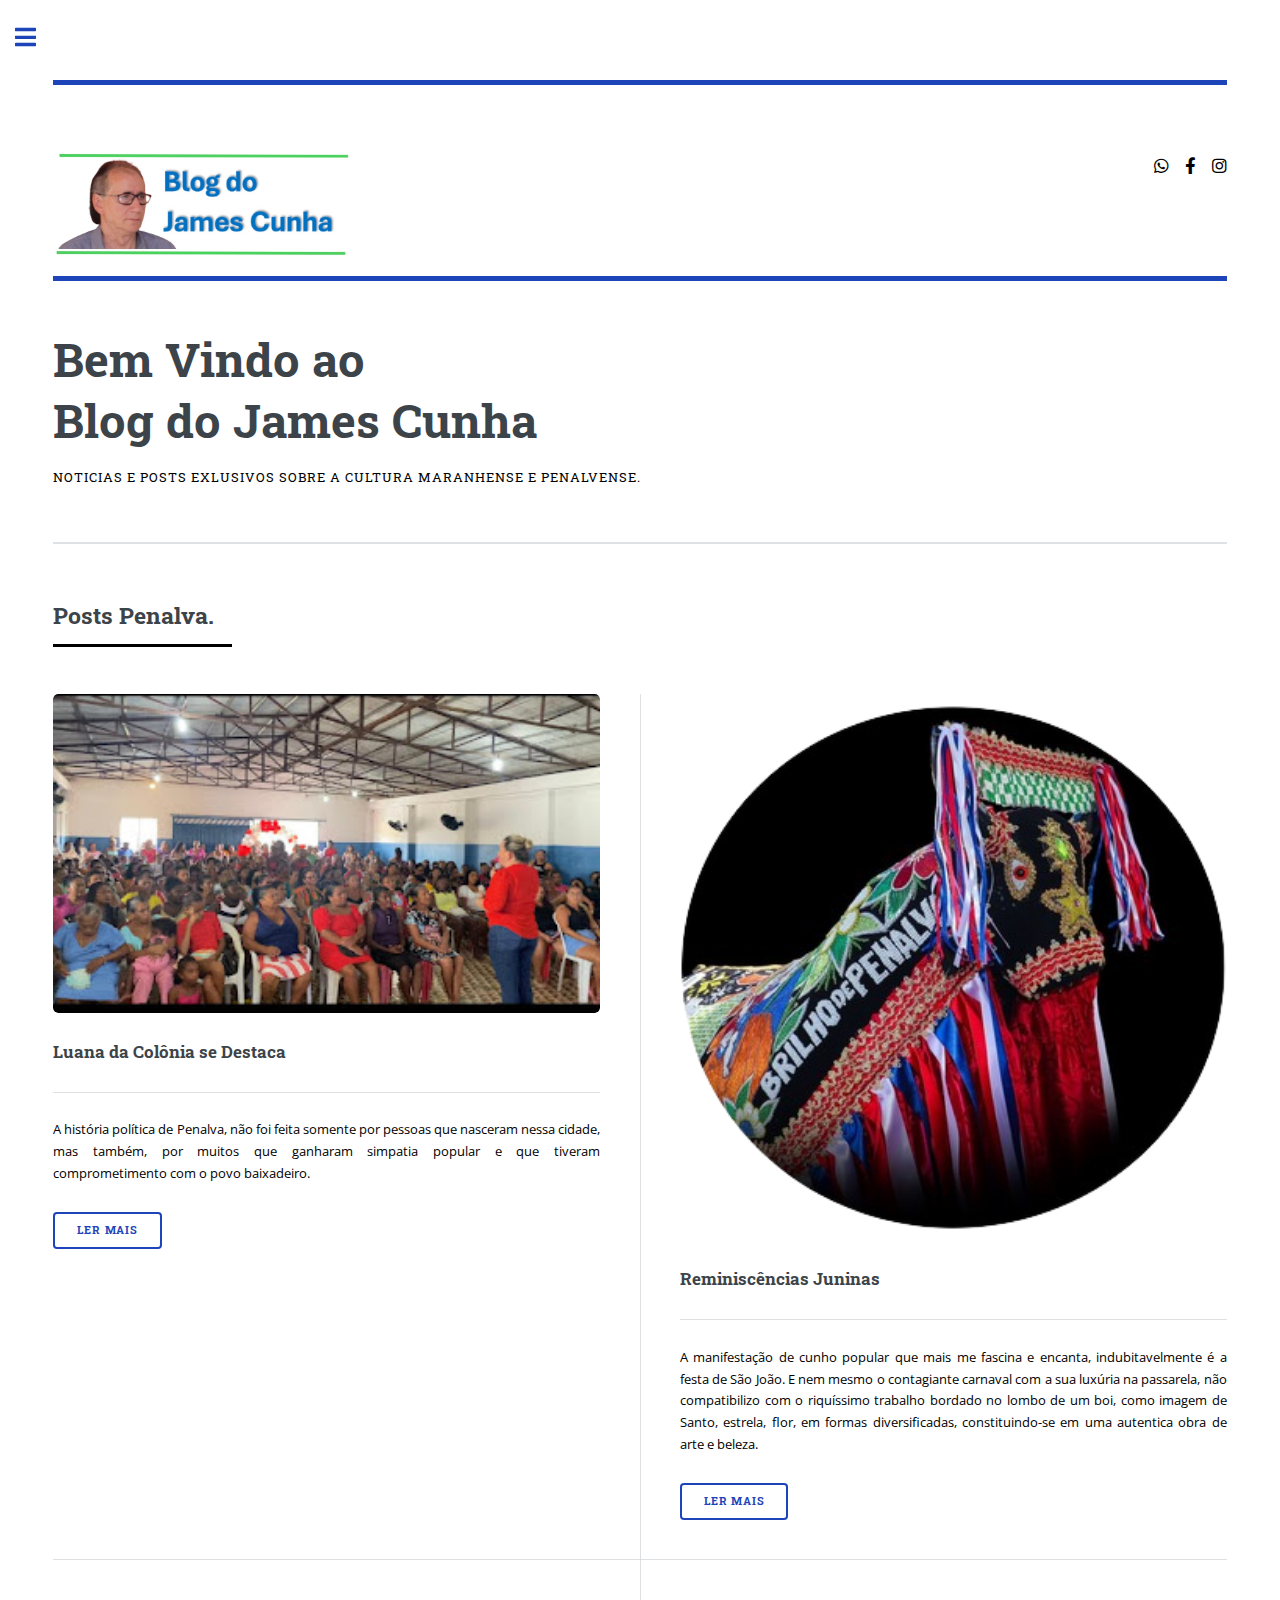
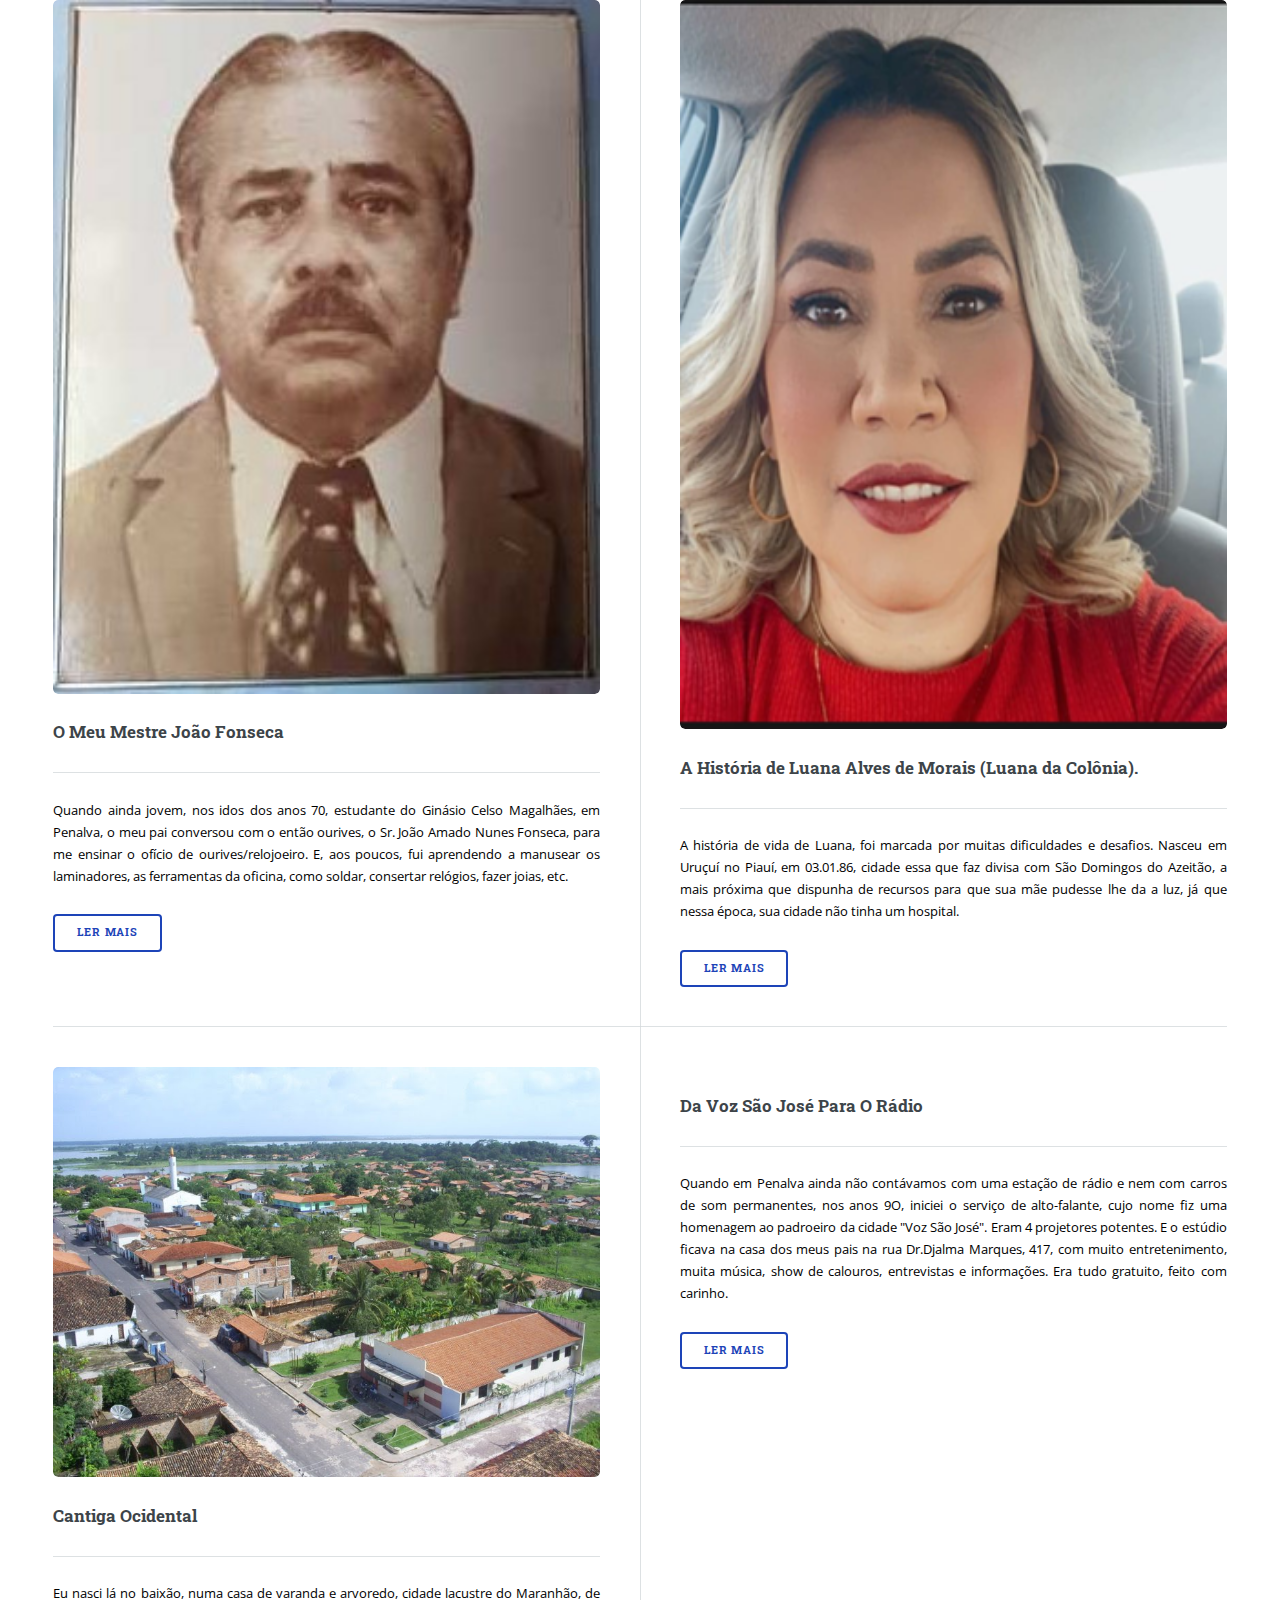
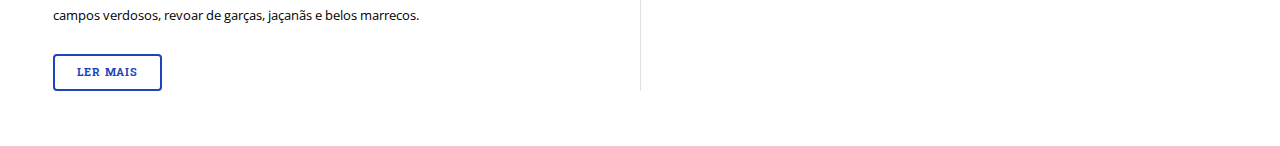
==== index.html @ 050e9864 "Update index.html" ====
<!DOCTYPE HTML>
<html>
	<head>
		
		<title>Blog Do James Cunha</title>
		<link rel="icon" type="image/x-icon" href="/images/ico.jpeg">
		<meta charset="utf-8" />
		<meta name="viewport" content="width=device-width, initial-scale=1, user-scalable=no" />
		<link rel="stylesheet" href="assets/css/main.css" />
	</head>
	<body class="is-preload">

		<!-- Wrapper -->
			<div id="wrapper">

				<!-- Main -->
					<div id="main">
						<div class="inner">

							<!-- Header -->
							<header id="header">
									<a href="index.html" class="logo"></a>
									
								</header>
								<header id="header">
									<a href="index.html" class="logo"><img class="imagebaner" src="images/baner james.jpeg" alt=""></a>
									<ul class="icons">
										<li><a href="https://api.whatsapp.com/send?phone=&text=%20blogdojamescunha.com.br" class="icon brands fa fa-whatsapp"><span class="label">WhatsApp</span></a></li>
										<li><a href="#" class="icon brands fa-facebook-f"><span class="label">Facebook</span></a></li>							
										<li><a href="#" class="icon brands fa-instagram"><span class="label">Instagram</span></a></li>
									</ul>
								</header>
							<!-- Banner -->
								<section id="banner">
									<div class="content">
										<header>
											<h1>Bem Vindo ao<br />
											Blog do James Cunha</h1>
											<p>Noticias e posts exlusivos sobre a cultura Maranhense e Penalvense. </p>
										</header>
										
							
									</div>
									
								</section>

						

							<!-- Section -->
								<section>
								<header class="major">
								<h2>Posts Penalva.</h2>
								</header>
								<div class="posts">
								<article>
								<a href="luana da colonia.html" class="image"><img src="images/luana01.jpeg" alt="" /></a>
								<h3>Luana da Colônia se Destaca</h3>
								<hr>
								<p>A história política de Penalva, não foi feita somente por pessoas que nasceram nessa cidade, mas também, por muitos que ganharam simpatia popular e que tiveram comprometimento com o povo baixadeiro.</p>
								<ul class="actions">
								<li><a href="luana da colonia.html" class="button">Ler mais</a></li>
								</ul>
								</article>
								<article>
								<a href="images/post boi/boi1 (2).png" class="image"><img src="images/post boi/boi1 (2).png" alt="" /></a>
								<h3>Reminiscências Juninas</h3>
								<hr>
								<p>A manifestação de cunho popular que mais me fascina e encanta, indubitavelmente é a festa de São João. E nem mesmo o contagiante carnaval com a sua luxúria na passarela, não compatibilizo com o riquíssimo trabalho bordado no lombo de um boi, como imagem de Santo, estrela, flor, em formas diversificadas, constituindo-se em uma autentica obra de arte e beleza.</p>
								<ul class="actions">
								<li><a href="Reminiscências Juninas.html" class="button">Ler mais</a></li>
								</ul>
								</article>
								<article>
								<a href="images/joao fonseca/joaofonseca.jpeg" class="image"><img src="images/joao fonseca/joaofonseca.jpeg" alt="" /></a>
								<h3>O Meu Mestre João Fonseca</h3>
								<hr>
								<p>Quando ainda jovem, nos idos dos anos 70, estudante do Ginásio Celso Magalhães, em Penalva, o meu pai conversou com o então ourives, o Sr. João Amado Nunes Fonseca, para me ensinar o ofício de ourives/relojoeiro. E, aos poucos, fui aprendendo a manusear os laminadores, as ferramentas da oficina, como soldar, consertar relógios, fazer joias, etc.</p>
								<ul class="actions">
								<li><a href="Meu mestre João Fonseca.html" class="button">Ler mais</a></li>
								</ul>
								</article>
								<article>
								<a href="images/luanahst1.jpeg" class="image"><img src="images/historia de luana/luanahst1.png" alt="" /></a>
								<h3>A História de Luana Alves de Morais (Luana da Colônia).</h3>
								<hr>
								<p>A história de vida de Luana, foi marcada por muitas dificuldades e desafios. Nasceu em Uruçuí no Piauí, em 03.01.86, cidade essa que faz divisa com São Domingos do Azeitão, a mais próxima que dispunha de recursos para que sua mãe pudesse lhe da a luz, já que nessa época, sua cidade não tinha um hospital.</p>
								<ul class="actions">
								<li><a href="A História de Luana Alves de Morais (Luana da Colônia)..html" class="button">Ler mais</a></li>
								</ul>
								</article>
								<article>
								<a href="images/img1 james.jpeg" class="image"><img src="images/img1 james.jpeg" alt="" /></a>
								<h3>Cantiga Ocidental</h3>
								<hr>
								<p>Eu nasci lá no baixão, numa casa de varanda e arvoredo, cidade lacustre do Maranhão, de campos verdosos, revoar de garças, jaçanãs e belos marrecos.</p>
								<ul class="actions">
								<li><a href="Cantiga Ocidental.html" class="button">Ler mais</a></li>
								</ul>
								</article>
								<article>
								<a href="images/radiooo.jpg" class="image"><img src="images/radio5.jpg" alt="" /></a>
								<h3>Da Voz São José Para O Rádio</h3>
								<hr>
								<p>Quando em Penalva ainda não contávamos com uma estação de rádio e nem com carros de som permanentes, nos anos 9O, iniciei o serviço de alto-falante, cujo nome fiz uma homenagem ao padroeiro da cidade "Voz São José". Eram 4 projetores potentes. E o estúdio ficava na casa dos meus pais na rua Dr.Djalma Marques, 417, com muito entretenimento, muita música, show de calouros, entrevistas e informações. Era tudo gratuito, feito com carinho.</p>
								<ul class="actions">
								<li><a href="Da voz São José para o radio.html" class="button">Ler mais</a></li>
								</ul>
								</article>
								</div>
							</section>
						</div>
					</div>

				<!-- Sidebar -->
					<div id="sidebar">
						<div class="inner">

							<!-- Search -->
								<section id="search" class="alt">
									<form method="post" action="#">
										<input type="text" name="query" id="query" placeholder="Search" />
									</form>
								</section>

							<!-- Menu -->
								<nav id="menu">
									<header class="major">
										<h2>Menu</h2>
									</header>
									<ul>
										<li><a href="index.html">Inicio</a></li>
										<li><a href="generic.html">Posts</a></li>																				
									</ul>
								</nav>

					
							<!-- Section -->
							<section>
								<header class="major">
									<h2>Em um toque</h2>
								</header>
								<p>Fale conosco através dos nossos meios de contato abaixo.</p>
								<ul class="contact">
									<li class="icon solid fa-envelope"><a href="#">Jamescunha789@gmail.com</a></li>
									<li class="icon solid fa-phone">+55 (98) 8145-2648</li>
									<li class="icon solid fa-home">Penalva-MA<br />
									</li>
								</ul>
							</section>

							<!-- Footer -->
								<footer id="footer">
									<h2 class="copyright">&copy;Desenvolvimento: Sh Dev™,J.HenriqueDev.™. Design: <a href="https://sharliro.github.io/Dev_SH/">Sh Dev™</a></h2>
								</footer>

						</div>
					</div>

			</div>

		<!-- Scripts -->
			<script src="assets/js/jquery.min.js"></script>
			<script src="assets/js/browser.min.js"></script>
			<script src="assets/js/breakpoints.min.js"></script>
			<script src="assets/js/util.js"></script>
			<script src="assets/js/main.js"></script>

	</body>
</html>
---- assets/css/main.css ----
@import url(fontawesome-all.min.css);
@import url("https://fonts.googleapis.com/css?family=Open+Sans:400,600,400italic,600italic|Roboto+Slab:400,700");

html, body, div, span, applet, object,
iframe, h1, h2, h3, h4, h5, h6, p, blockquote,
pre, a, abbr, acronym, address, big, cite,
code, del, dfn, em, img, ins, kbd, q, s, samp,
small, strike, strong, sub, sup, tt, var, b,
u, i, center, dl, dt, dd, ol, ul, li, fieldset,
form, label, legend, table, caption, tbody,
tfoot, thead, tr, th, td, article, aside,
canvas, details, embed, figure, figcaption,
footer, header, hgroup, menu, nav, output, ruby,
section, summary, time, mark, audio, video {
  margin: 0;
  padding: 0;
  border: 0;
  font-size: 100%;
  font: inherit;
  vertical-align: baseline; }

article, aside, details, figcaption, figure,
footer, header, hgroup, menu, nav, section {
  display: block; }

body {
  line-height: 1; }

ol, ul {
  list-style: none; }

blockquote, q {
  quotes: none; }
  blockquote:before, blockquote:after, q:before, q:after {
    content: '';
    content: none; }

table {
  border-collapse: collapse;
  border-spacing: 0; }

body {
  -webkit-text-size-adjust: none; }

mark {
  background-color: transparent;
  color: inherit; }

input::-moz-focus-inner {
  border: 0;
  padding: 0; }

input, select, textarea {
  -moz-appearance: none;
  -webkit-appearance: none;
  -ms-appearance: none;
  appearance: none; }

/* Basic */

@-ms-viewport {
  width: device-width; }

  ul {
    list-style-image: url('');
  }

body {
  -ms-overflow-style: scrollbar; }

@media screen and (max-width: 480px) {
  html, body {
    min-width: 320px; } }

html {
  box-sizing: border-box; }

*, *:before, *:after {
  box-sizing: inherit; }

body {
  background: #ffffff; }
  body.is-preload *, body.is-preload *:before, body.is-preload *:after, body.is-resizing *, body.is-resizing *:before, body.is-resizing *:after {
    -moz-animation: none !important;
    -webkit-animation: none !important;
    -ms-animation: none !important;
    animation: none !important;
    -moz-transition: none !important;
    -webkit-transition: none !important;
    -ms-transition: none !important;
    transition: none !important; }

/* Type */
p{
  text-align: justify;
}
body, input, select, textarea {
  color: #000000;
  font-family: "Open Sans", sans-serif;
  font-size: 13pt;
  font-weight: 400;
  line-height: 1.65; }
  @media screen and (max-width: 1680px) {
    body, input, select, textarea {
      font-size: 11pt; } }
  @media screen and (max-width: 1280px) {
    body, input, select, textarea {
      font-size: 10pt; } }
  @media screen and (max-width: 360px) {
    body, input, select, textarea {
      font-size: 9pt; } }

a {
  -moz-transition: color 0.2s ease-in-out, border-bottom-color 0.2s ease-in-out;
  -webkit-transition: color 0.2s ease-in-out, border-bottom-color 0.2s ease-in-out;
  -ms-transition: color 0.2s ease-in-out, border-bottom-color 0.2s ease-in-out;
  transition: color 0.2s ease-in-out, border-bottom-color 0.2s ease-in-out;
  border-bottom: dotted 1px;
  color: #1d44b8;
  text-decoration: none; }
  a:hover {
    border-bottom-color: #1d44b8;
    color: #1d44b8 !important; }
    a:hover strong {
      color: inherit; }

strong, b {
  color: #3d4449;
  font-weight: 600; }

em, i {
  font-style: italic; }

p {
  margin: 0 0 2em 0; }

h1, h2, h3, h4, h5, h6 {
  color: #3d4449;
  font-family: "Roboto Slab", serif;
  font-weight: 700;
  line-height: 1.5;
  margin: 0 0 1em 0; }
  h1 a, h2 a, h3 a, h4 a, h5 a, h6 a {
    color: inherit;
    text-decoration: none;
    border-bottom: 0; }

h1 {
  font-size: 4em;
  margin: 0 0 0.5em 0;
  line-height: 1.3; }

h2 {
  font-size: 1.75em; }

h3 {
  font-size: 1.25em; }

h4 {
  font-size: 1.1em; }

h5 {
  font-size: 0.9em; }

h6 {
  font-size: 0.7em; }

@media screen and (max-width: 1680px) {
  h1 {
    font-size: 3.5em; } }

@media screen and (max-width: 980px) {
  h1 {
    font-size: 3.25em; } }

@media screen and (max-width: 736px) {
  h1 {
    font-size: 2em;
    line-height: 1.4; }
  h2 {
    font-size: 1.5em; } }

sub {
  font-size: 0.8em;
  position: relative;
  top: 0.5em; }

sup {
  font-size: 0.8em;
  position: relative;
  top: -0.5em; }

blockquote {
  border-left: solid 3px rgba(210, 215, 217, 0.75);
  font-style: italic;
  margin: 0 0 2em 0;
  padding: 0.5em 0 0.5em 2em; }

code {
  background: rgba(230, 235, 237, 0.25);
  border-radius: 0.375em;
  border: solid 1px rgba(210, 215, 217, 0.75);
  font-family: "Courier New", monospace;
  font-size: 0.9em;
  margin: 0 0.25em;
  padding: 0.25em 0.65em; }

pre {
  -webkit-overflow-scrolling: touch;
  font-family: "Courier New", monospace;
  font-size: 0.9em;
  margin: 0 0 2em 0; }
  pre code {
    display: block;
    line-height: 1.75;
    padding: 1em 1.5em;
    overflow-x: auto; }

hr {
  border: 0;
  border-bottom: solid 1px rgba(210, 215, 217, 0.75);
  margin: 2em 0; }
  hr.major {
    margin: 3em 0; }

.align-left {
  text-align: left; }

.align-center {
  text-align: center; }

.align-right {
  text-align: right; }

/* Row */
.row {
  display: flex;
  flex-wrap: wrap;
  box-sizing: border-box;
  align-items: stretch; }
  .row > * {
    box-sizing: border-box; }
  .row.gtr-uniform > * > :last-child {
    margin-bottom: 0; }
  .row.aln-left {
    justify-content: flex-start; }
  .row.aln-center {
    justify-content: center; }
  .row.aln-right {
    justify-content: flex-end; }
  .row.aln-top {
    align-items: flex-start; }
  .row.aln-middle {
    align-items: center; }
  .row.aln-bottom {
    align-items: flex-end; }
  .row > .imp {
    order: -1; }
  .row > .col-1 {
    width: 8.33333%; }
  .row > .off-1 {
    margin-left: 8.33333%; }
  .row > .col-2 {
    width: 16.66667%; }
  .row > .off-2 {
    margin-left: 16.66667%; }
  .row > .col-3 {
    width: 25%; }
  .row > .off-3 {
    margin-left: 25%; }
  .row > .col-4 {
    width: 33.33333%; }
  .row > .off-4 {
    margin-left: 33.33333%; }
  .row > .col-5 {
    width: 41.66667%; }
  .row > .off-5 {
    margin-left: 41.66667%; }
  .row > .col-6 {
    width: 50%; }
  .row > .off-6 {
    margin-left: 50%; }
  .row > .col-7 {
    width: 58.33333%; }
  .row > .off-7 {
    margin-left: 58.33333%; }
  .row > .col-8 {
    width: 66.66667%; }
  .row > .off-8 {
    margin-left: 66.66667%; }
  .row > .col-9 {
    width: 75%; }
  .row > .off-9 {
    margin-left: 75%; }
  .row > .col-10 {
    width: 83.33333%; }
  .row > .off-10 {
    margin-left: 83.33333%; }
  .row > .col-11 {
    width: 91.66667%; }
  .row > .off-11 {
    margin-left: 91.66667%; }
  .row > .col-12 {
    width: 100%; }
  .row > .off-12 {
    margin-left: 100%; }
  .row.gtr-0 {
    margin-top: 0;
    margin-left: 0em; }
    .row.gtr-0 > * {
      padding: 0 0 0 0em; }
    .row.gtr-0.gtr-uniform {
      margin-top: 0em; }
      .row.gtr-0.gtr-uniform > * {
        padding-top: 0em; }
  .row.gtr-25 {
    margin-top: 0;
    margin-left: -0.375em; }
    .row.gtr-25 > * {
      padding: 0 0 0 0.375em; }
    .row.gtr-25.gtr-uniform {
      margin-top: -0.375em; }
      .row.gtr-25.gtr-uniform > * {
        padding-top: 0.375em; }
  .row.gtr-50 {
    margin-top: 0;
    margin-left: -0.75em; }
    .row.gtr-50 > * {
      padding: 0 0 0 0.75em; }
    .row.gtr-50.gtr-uniform {
      margin-top: -0.75em; }
      .row.gtr-50.gtr-uniform > * {
        padding-top: 0.75em; }
  .row {
    margin-top: 0;
    margin-left: -1.5em; }
    .row > * {
      padding: 0 0 0 1.5em; }
    .row.gtr-uniform {
      margin-top: -1.5em; }
      .row.gtr-uniform > * {
        padding-top: 1.5em; }
  .row.gtr-150 {
    margin-top: 0;
    margin-left: -2.25em; }
    .row.gtr-150 > * {
      padding: 0 0 0 2.25em; }
    .row.gtr-150.gtr-uniform {
      margin-top: -2.25em; }
      .row.gtr-150.gtr-uniform > * {
        padding-top: 2.25em; }
  .row.gtr-200 {
    margin-top: 0;
    margin-left: -3em; }
    .row.gtr-200 > * {
      padding: 0 0 0 3em; }
    .row.gtr-200.gtr-uniform {
      margin-top: -3em; }
      .row.gtr-200.gtr-uniform > * {
        padding-top: 3em; }
  @media screen and (max-width: 1680px) {
    .row {
      display: flex;
      flex-wrap: wrap;
      box-sizing: border-box;
      align-items: stretch; }
      .row > * {
        box-sizing: border-box; }
      .row.gtr-uniform > * > :last-child {
        margin-bottom: 0; }
      .row.aln-left {
        justify-content: flex-start; }
      .row.aln-center {
        justify-content: center; }
      .row.aln-right {
        justify-content: flex-end; }
      .row.aln-top {
        align-items: flex-start; }
      .row.aln-middle {
        align-items: center; }
      .row.aln-bottom {
        align-items: flex-end; }
      .row > .imp-xlarge {
        order: -1; }
      .row > .col-1-xlarge {
        width: 8.33333%; }
      .row > .off-1-xlarge {
        margin-left: 8.33333%; }
      .row > .col-2-xlarge {
        width: 16.66667%; }
      .row > .off-2-xlarge {
        margin-left: 16.66667%; }
      .row > .col-3-xlarge {
        width: 25%; }
      .row > .off-3-xlarge {
        margin-left: 25%; }
      .row > .col-4-xlarge {
        width: 33.33333%; }
      .row > .off-4-xlarge {
        margin-left: 33.33333%; }
      .row > .col-5-xlarge {
        width: 41.66667%; }
      .row > .off-5-xlarge {
        margin-left: 41.66667%; }
      .row > .col-6-xlarge {
        width: 50%; }
      .row > .off-6-xlarge {
        margin-left: 50%; }
      .row > .col-7-xlarge {
        width: 58.33333%; }
      .row > .off-7-xlarge {
        margin-left: 58.33333%; }
      .row > .col-8-xlarge {
        width: 66.66667%; }
      .row > .off-8-xlarge {
        margin-left: 66.66667%; }
      .row > .col-9-xlarge {
        width: 75%; }
      .row > .off-9-xlarge {
        margin-left: 75%; }
      .row > .col-10-xlarge {
        width: 83.33333%; }
      .row > .off-10-xlarge {
        margin-left: 83.33333%; }
      .row > .col-11-xlarge {
        width: 91.66667%; }
      .row > .off-11-xlarge {
        margin-left: 91.66667%; }
      .row > .col-12-xlarge {
        width: 100%; }
      .row > .off-12-xlarge {
        margin-left: 100%; }
      .row.gtr-0 {
        margin-top: 0;
        margin-left: 0em; }
        .row.gtr-0 > * {
          padding: 0 0 0 0em; }
        .row.gtr-0.gtr-uniform {
          margin-top: 0em; }
          .row.gtr-0.gtr-uniform > * {
            padding-top: 0em; }
      .row.gtr-25 {
        margin-top: 0;
        margin-left: -0.375em; }
        .row.gtr-25 > * {
          padding: 0 0 0 0.375em; }
        .row.gtr-25.gtr-uniform {
          margin-top: -0.375em; }
          .row.gtr-25.gtr-uniform > * {
            padding-top: 0.375em; }
      .row.gtr-50 {
        margin-top: 0;
        margin-left: -0.75em; }
        .row.gtr-50 > * {
          padding: 0 0 0 0.75em; }
        .row.gtr-50.gtr-uniform {
          margin-top: -0.75em; }
          .row.gtr-50.gtr-uniform > * {
            padding-top: 0.75em; }
      .row {
        margin-top: 0;
        margin-left: -1.5em; }
        .row > * {
          padding: 0 0 0 1.5em; }
        .row.gtr-uniform {
          margin-top: -1.5em; }
          .row.gtr-uniform > * {
            padding-top: 1.5em; }
      .row.gtr-150 {
        margin-top: 0;
        margin-left: -2.25em; }
        .row.gtr-150 > * {
          padding: 0 0 0 2.25em; }
        .row.gtr-150.gtr-uniform {
          margin-top: -2.25em; }
          .row.gtr-150.gtr-uniform > * {
            padding-top: 2.25em; }
      .row.gtr-200 {
        margin-top: 0;
        margin-left: -3em; }
        .row.gtr-200 > * {
          padding: 0 0 0 3em; }
        .row.gtr-200.gtr-uniform {
          margin-top: -3em; }
          .row.gtr-200.gtr-uniform > * {
            padding-top: 3em; } }
  @media screen and (max-width: 1280px) {
    .row {
      display: flex;
      flex-wrap: wrap;
      box-sizing: border-box;
      align-items: stretch; }
      .row > * {
        box-sizing: border-box; }
      .row.gtr-uniform > * > :last-child {
        margin-bottom: 0; }
      .row.aln-left {
        justify-content: flex-start; }
      .row.aln-center {
        justify-content: center; }
      .row.aln-right {
        justify-content: flex-end; }
      .row.aln-top {
        align-items: flex-start; }
      .row.aln-middle {
        align-items: center; }
      .row.aln-bottom {
        align-items: flex-end; }
      .row > .imp-large {
        order: -1; }
      .row > .col-1-large {
        width: 8.33333%; }
      .row > .off-1-large {
        margin-left: 8.33333%; }
      .row > .col-2-large {
        width: 16.66667%; }
      .row > .off-2-large {
        margin-left: 16.66667%; }
      .row > .col-3-large {
        width: 25%; }
      .row > .off-3-large {
        margin-left: 25%; }
      .row > .col-4-large {
        width: 33.33333%; }
      .row > .off-4-large {
        margin-left: 33.33333%; }
      .row > .col-5-large {
        width: 41.66667%; }
      .row > .off-5-large {
        margin-left: 41.66667%; }
      .row > .col-6-large {
        width: 50%; }
      .row > .off-6-large {
        margin-left: 50%; }
      .row > .col-7-large {
        width: 58.33333%; }
      .row > .off-7-large {
        margin-left: 58.33333%; }
      .row > .col-8-large {
        width: 66.66667%; }
      .row > .off-8-large {
        margin-left: 66.66667%; }
      .row > .col-9-large {
        width: 75%; }
      .row > .off-9-large {
        margin-left: 75%; }
      .row > .col-10-large {
        width: 83.33333%; }
      .row > .off-10-large {
        margin-left: 83.33333%; }
      .row > .col-11-large {
        width: 91.66667%; }
      .row > .off-11-large {
        margin-left: 91.66667%; }
      .row > .col-12-large {
        width: 100%; }
      .row > .off-12-large {
        margin-left: 100%; }
      .row.gtr-0 {
        margin-top: 0;
        margin-left: 0em; }
        .row.gtr-0 > * {
          padding: 0 0 0 0em; }
        .row.gtr-0.gtr-uniform {
          margin-top: 0em; }
          .row.gtr-0.gtr-uniform > * {
            padding-top: 0em; }
      .row.gtr-25 {
        margin-top: 0;
        margin-left: -0.375em; }
        .row.gtr-25 > * {
          padding: 0 0 0 0.375em; }
        .row.gtr-25.gtr-uniform {
          margin-top: -0.375em; }
          .row.gtr-25.gtr-uniform > * {
            padding-top: 0.375em; }
      .row.gtr-50 {
        margin-top: 0;
        margin-left: -0.75em; }
        .row.gtr-50 > * {
          padding: 0 0 0 0.75em; }
        .row.gtr-50.gtr-uniform {
          margin-top: -0.75em; }
          .row.gtr-50.gtr-uniform > * {
            padding-top: 0.75em; }
      .row {
        margin-top: 0;
        margin-left: -1.5em; }
        .row > * {
          padding: 0 0 0 1.5em; }
        .row.gtr-uniform {
          margin-top: -1.5em; }
          .row.gtr-uniform > * {
            padding-top: 1.5em; }
      .row.gtr-150 {
        margin-top: 0;
        margin-left: -2.25em; }
        .row.gtr-150 > * {
          padding: 0 0 0 2.25em; }
        .row.gtr-150.gtr-uniform {
          margin-top: -2.25em; }
          .row.gtr-150.gtr-uniform > * {
            padding-top: 2.25em; }
      .row.gtr-200 {
        margin-top: 0;
        margin-left: -3em; }
        .row.gtr-200 > * {
          padding: 0 0 0 3em; }
        .row.gtr-200.gtr-uniform {
          margin-top: -3em; }
          .row.gtr-200.gtr-uniform > * {
            padding-top: 3em; } }
  @media screen and (max-width: 980px) {
    .row {
      display: flex;
      flex-wrap: wrap;
      box-sizing: border-box;
      align-items: stretch; }
      .row > * {
        box-sizing: border-box; }
      .row.gtr-uniform > * > :last-child {
        margin-bottom: 0; }
      .row.aln-left {
        justify-content: flex-start; }
      .row.aln-center {
        justify-content: center; }
      .row.aln-right {
        justify-content: flex-end; }
      .row.aln-top {
        align-items: flex-start; }
      .row.aln-middle {
        align-items: center; }
      .row.aln-bottom {
        align-items: flex-end; }
      .row > .imp-medium {
        order: -1; }
      .row > .col-1-medium {
        width: 8.33333%; }
      .row > .off-1-medium {
        margin-left: 8.33333%; }
      .row > .col-2-medium {
        width: 16.66667%; }
      .row > .off-2-medium {
        margin-left: 16.66667%; }
      .row > .col-3-medium {
        width: 25%; }
      .row > .off-3-medium {
        margin-left: 25%; }
      .row > .col-4-medium {
        width: 33.33333%; }
      .row > .off-4-medium {
        margin-left: 33.33333%; }
      .row > .col-5-medium {
        width: 41.66667%; }
      .row > .off-5-medium {
        margin-left: 41.66667%; }
      .row > .col-6-medium {
        width: 50%; }
      .row > .off-6-medium {
        margin-left: 50%; }
      .row > .col-7-medium {
        width: 58.33333%; }
      .row > .off-7-medium {
        margin-left: 58.33333%; }
      .row > .col-8-medium {
        width: 66.66667%; }
      .row > .off-8-medium {
        margin-left: 66.66667%; }
      .row > .col-9-medium {
        width: 75%; }
      .row > .off-9-medium {
        margin-left: 75%; }
      .row > .col-10-medium {
        width: 83.33333%; }
      .row > .off-10-medium {
        margin-left: 83.33333%; }
      .row > .col-11-medium {
        width: 91.66667%; }
      .row > .off-11-medium {
        margin-left: 91.66667%; }
      .row > .col-12-medium {
        width: 100%; }
      .row > .off-12-medium {
        margin-left: 100%; }
      .row.gtr-0 {
        margin-top: 0;
        margin-left: 0em; }
        .row.gtr-0 > * {
          padding: 0 0 0 0em; }
        .row.gtr-0.gtr-uniform {
          margin-top: 0em; }
          .row.gtr-0.gtr-uniform > * {
            padding-top: 0em; }
      .row.gtr-25 {
        margin-top: 0;
        margin-left: -0.375em; }
        .row.gtr-25 > * {
          padding: 0 0 0 0.375em; }
        .row.gtr-25.gtr-uniform {
          margin-top: -0.375em; }
          .row.gtr-25.gtr-uniform > * {
            padding-top: 0.375em; }
      .row.gtr-50 {
        margin-top: 0;
        margin-left: -0.75em; }
        .row.gtr-50 > * {
          padding: 0 0 0 0.75em; }
        .row.gtr-50.gtr-uniform {
          margin-top: -0.75em; }
          .row.gtr-50.gtr-uniform > * {
            padding-top: 0.75em; }
      .row {
        margin-top: 0;
        margin-left: -1.5em; }
        .row > * {
          padding: 0 0 0 1.5em; }
        .row.gtr-uniform {
          margin-top: -1.5em; }
          .row.gtr-uniform > * {
            padding-top: 1.5em; }
      .row.gtr-150 {
        margin-top: 0;
        margin-left: -2.25em; }
        .row.gtr-150 > * {
          padding: 0 0 0 2.25em; }
        .row.gtr-150.gtr-uniform {
          margin-top: -2.25em; }
          .row.gtr-150.gtr-uniform > * {
            padding-top: 2.25em; }
      .row.gtr-200 {
        margin-top: 0;
        margin-left: -3em; }
        .row.gtr-200 > * {
          padding: 0 0 0 3em; }
        .row.gtr-200.gtr-uniform {
          margin-top: -3em; }
          .row.gtr-200.gtr-uniform > * {
            padding-top: 3em; } }
  @media screen and (max-width: 736px) {
    .row {
      display: flex;
      flex-wrap: wrap;
      box-sizing: border-box;
      align-items: stretch; }
      .row > * {
        box-sizing: border-box; }
      .row.gtr-uniform > * > :last-child {
        margin-bottom: 0; }
      .row.aln-left {
        justify-content: flex-start; }
      .row.aln-center {
        justify-content: center; }
      .row.aln-right {
        justify-content: flex-end; }
      .row.aln-top {
        align-items: flex-start; }
      .row.aln-middle {
        align-items: center; }
      .row.aln-bottom {
        align-items: flex-end; }
      .row > .imp-small {
        order: -1; }
      .row > .col-1-small {
        width: 8.33333%; }
      .row > .off-1-small {
        margin-left: 8.33333%; }
      .row > .col-2-small {
        width: 16.66667%; }
      .row > .off-2-small {
        margin-left: 16.66667%; }
      .row > .col-3-small {
        width: 25%; }
      .row > .off-3-small {
        margin-left: 25%; }
      .row > .col-4-small {
        width: 33.33333%; }
      .row > .off-4-small {
        margin-left: 33.33333%; }
      .row > .col-5-small {
        width: 41.66667%; }
      .row > .off-5-small {
        margin-left: 41.66667%; }
      .row > .col-6-small {
        width: 50%; }
      .row > .off-6-small {
        margin-left: 50%; }
      .row > .col-7-small {
        width: 58.33333%; }
      .row > .off-7-small {
        margin-left: 58.33333%; }
      .row > .col-8-small {
        width: 66.66667%; }
      .row > .off-8-small {
        margin-left: 66.66667%; }
      .row > .col-9-small {
        width: 75%; }
      .row > .off-9-small {
        margin-left: 75%; }
      .row > .col-10-small {
        width: 83.33333%; }
      .row > .off-10-small {
        margin-left: 83.33333%; }
      .row > .col-11-small {
        width: 91.66667%; }
      .row > .off-11-small {
        margin-left: 91.66667%; }
      .row > .col-12-small {
        width: 100%; }
      .row > .off-12-small {
        margin-left: 100%; }
      .row.gtr-0 {
        margin-top: 0;
        margin-left: 0em; }
        .row.gtr-0 > * {
          padding: 0 0 0 0em; }
        .row.gtr-0.gtr-uniform {
          margin-top: 0em; }
          .row.gtr-0.gtr-uniform > * {
            padding-top: 0em; }
      .row.gtr-25 {
        margin-top: 0;
        margin-left: -0.375em; }
        .row.gtr-25 > * {
          padding: 0 0 0 0.375em; }
        .row.gtr-25.gtr-uniform {
          margin-top: -0.375em; }
          .row.gtr-25.gtr-uniform > * {
            padding-top: 0.375em; }
      .row.gtr-50 {
        margin-top: 0;
        margin-left: -0.75em; }
        .row.gtr-50 > * {
          padding: 0 0 0 0.75em; }
        .row.gtr-50.gtr-uniform {
          margin-top: -0.75em; }
          .row.gtr-50.gtr-uniform > * {
            padding-top: 0.75em; }
      .row {
        margin-top: 0;
        margin-left: -1.5em; }
        .row > * {
          padding: 0 0 0 1.5em; }
        .row.gtr-uniform {
          margin-top: -1.5em; }
          .row.gtr-uniform > * {
            padding-top: 1.5em; }
      .row.gtr-150 {
        margin-top: 0;
        margin-left: -2.25em; }
        .row.gtr-150 > * {
          padding: 0 0 0 2.25em; }
        .row.gtr-150.gtr-uniform {
          margin-top: -2.25em; }
          .row.gtr-150.gtr-uniform > * {
            padding-top: 2.25em; }
      .row.gtr-200 {
        margin-top: 0;
        margin-left: -3em; }
        .row.gtr-200 > * {
          padding: 0 0 0 3em; }
        .row.gtr-200.gtr-uniform {
          margin-top: -3em; }
          .row.gtr-200.gtr-uniform > * {
            padding-top: 3em; } }
  @media screen and (max-width: 480px) {
    .row {
      display: flex;
      flex-wrap: wrap;
      box-sizing: border-box;
      align-items: stretch; }
      .row > * {
        box-sizing: border-box; }
      .row.gtr-uniform > * > :last-child {
        margin-bottom: 0; }
      .row.aln-left {
        justify-content: flex-start; }
      .row.aln-center {
        justify-content: center; }
      .row.aln-right {
        justify-content: flex-end; }
      .row.aln-top {
        align-items: flex-start; }
      .row.aln-middle {
        align-items: center; }
      .row.aln-bottom {
        align-items: flex-end; }
      .row > .imp-xsmall {
        order: -1; }
      .row > .col-1-xsmall {
        width: 8.33333%; }
      .row > .off-1-xsmall {
        margin-left: 8.33333%; }
      .row > .col-2-xsmall {
        width: 16.66667%; }
      .row > .off-2-xsmall {
        margin-left: 16.66667%; }
      .row > .col-3-xsmall {
        width: 25%; }
      .row > .off-3-xsmall {
        margin-left: 25%; }
      .row > .col-4-xsmall {
        width: 33.33333%; }
      .row > .off-4-xsmall {
        margin-left: 33.33333%; }
      .row > .col-5-xsmall {
        width: 41.66667%; }
      .row > .off-5-xsmall {
        margin-left: 41.66667%; }
      .row > .col-6-xsmall {
        width: 50%; }
      .row > .off-6-xsmall {
        margin-left: 50%; }
      .row > .col-7-xsmall {
        width: 58.33333%; }
      .row > .off-7-xsmall {
        margin-left: 58.33333%; }
      .row > .col-8-xsmall {
        width: 66.66667%; }
      .row > .off-8-xsmall {
        margin-left: 66.66667%; }
      .row > .col-9-xsmall {
        width: 75%; }
      .row > .off-9-xsmall {
        margin-left: 75%; }
      .row > .col-10-xsmall {
        width: 83.33333%; }
      .row > .off-10-xsmall {
        margin-left: 83.33333%; }
      .row > .col-11-xsmall {
        width: 91.66667%; }
      .row > .off-11-xsmall {
        margin-left: 91.66667%; }
      .row > .col-12-xsmall {
        width: 100%; }
      .row > .off-12-xsmall {
        margin-left: 100%; }
      .row.gtr-0 {
        margin-top: 0;
        margin-left: 0em; }
        .row.gtr-0 > * {
          padding: 0 0 0 0em; }
        .row.gtr-0.gtr-uniform {
          margin-top: 0em; }
          .row.gtr-0.gtr-uniform > * {
            padding-top: 0em; }
      .row.gtr-25 {
        margin-top: 0;
        margin-left: -0.375em; }
        .row.gtr-25 > * {
          padding: 0 0 0 0.375em; }
        .row.gtr-25.gtr-uniform {
          margin-top: -0.375em; }
          .row.gtr-25.gtr-uniform > * {
            padding-top: 0.375em; }
      .row.gtr-50 {
        margin-top: 0;
        margin-left: -0.75em; }
        .row.gtr-50 > * {
          padding: 0 0 0 0.75em; }
        .row.gtr-50.gtr-uniform {
          margin-top: -0.75em; }
          .row.gtr-50.gtr-uniform > * {
            padding-top: 0.75em; }
      .row {
        margin-top: 0;
        margin-left: -1.5em; }
        .row > * {
          padding: 0 0 0 1.5em; }
        .row.gtr-uniform {
          margin-top: -1.5em; }
          .row.gtr-uniform > * {
            padding-top: 1.5em; }
      .row.gtr-150 {
        margin-top: 0;
        margin-left: -2.25em; }
        .row.gtr-150 > * {
          padding: 0 0 0 2.25em; }
        .row.gtr-150.gtr-uniform {
          margin-top: -2.25em; }
          .row.gtr-150.gtr-uniform > * {
            padding-top: 2.25em; }
      .row.gtr-200 {
        margin-top: 0;
        margin-left: -3em; }
        .row.gtr-200 > * {
          padding: 0 0 0 3em; }
        .row.gtr-200.gtr-uniform {
          margin-top: -3em; }
          .row.gtr-200.gtr-uniform > * {
            padding-top: 3em; } }

/* Section/Article */
section.special, article.special {
  text-align: center; }

header p {
  font-family: "Roboto Slab", serif;
  font-size: 1em;
  font-weight: 400;
  letter-spacing: 0.075em;
  margin-top: -0.5em;
  text-transform: uppercase; }

header.major > :last-child {
  border-bottom: solid 3px #000000;
  display: inline-block;
  margin: 0 0 2em 0;
  padding: 0 0.75em 0.5em 0; }

header.main > :last-child {
  margin: 0 0 1em 0; }

/* Form */
form {
  margin: 0 0 2em 0; }

label {
  color: #3d4449;
  display: block;
  font-size: 0.9em;
  font-weight: 600;
  margin: 0 0 1em 0; }

input[type="text"],
input[type="password"],
input[type="email"],
input[type="tel"],
input[type="search"],
input[type="url"],
select,
textarea {
  -moz-appearance: none;
  -webkit-appearance: none;
  -ms-appearance: none;
  appearance: none;
  background: #1d44b8;
  border-radius: 0.375em;
  border: none;
  border: solid 1px rgba(210, 215, 217, 0.75);
  color: inherit;
  display: block;
  outline: 0;
  padding: 0 1em;
  text-decoration: none;
  width: 100%; }
  input[type="text"]:invalid,
  input[type="password"]:invalid,
  input[type="email"]:invalid,
  input[type="tel"]:invalid,
  input[type="search"]:invalid,
  input[type="url"]:invalid,
  select:invalid,
  textarea:invalid {
    box-shadow: none; }
  input[type="text"]:focus,
  input[type="password"]:focus,
  input[type="email"]:focus,
  input[type="tel"]:focus,
  input[type="search"]:focus,
  input[type="url"]:focus,
  select:focus,
  textarea:focus {
    border-color: #76993d;
    box-shadow: 0 0 0 1px #76993d; }

select {
  background-image: url("data:image/svg+xml;charset=utf8,%3Csvg xmlns='http://www.w3.org/2000/svg' width='40' height='40' preserveAspectRatio='none' viewBox='0 0 40 40'%3E%3Cpath d='M9.4,12.3l10.4,10.4l10.4-10.4c0.2-0.2,0.5-0.4,0.9-0.4c0.3,0,0.6,0.1,0.9,0.4l3.3,3.3c0.2,0.2,0.4,0.5,0.4,0.9 c0,0.4-0.1,0.6-0.4,0.9L20.7,31.9c-0.2,0.2-0.5,0.4-0.9,0.4c-0.3,0-0.6-0.1-0.9-0.4L4.3,17.3c-0.2-0.2-0.4-0.5-0.4-0.9 c0-0.4,0.1-0.6,0.4-0.9l3.3-3.3c0.2-0.2,0.5-0.4,0.9-0.4S9.1,12.1,9.4,12.3z' fill='rgba(210, 215, 217, 0.75)' /%3E%3C/svg%3E");
  background-size: 1.25em;
  background-repeat: no-repeat;
  background-position: calc(100% - 1em) center;
  height: 2.75em;
  padding-right: 2.75em;
  text-overflow: ellipsis; }
  select option {
    color: #000000;
    background: #ffffff; }
  select:focus::-ms-value {
    background-color: transparent; }
  select::-ms-expand {
    display: none; }

input[type="text"],
input[type="password"],
input[type="email"],
input[type="tel"],
input[type="search"],
input[type="url"],
select {
  height: 2.75em; }

textarea {
  padding: 0.75em 1em; }

input[type="checkbox"],
input[type="radio"] {
  -moz-appearance: none;
  -webkit-appearance: none;
  -ms-appearance: none;
  appearance: none;
  display: block;
  float: left;
  margin-right: -2em;
  opacity: 0;
  width: 1em;
  z-index: -1; }
  input[type="checkbox"] + label,
  input[type="radio"] + label {
    text-decoration: none;
    color: #000000;
    cursor: pointer;
    display: inline-block;
    font-size: 1em;
    font-weight: 400;
    padding-left: 2.4em;
    padding-right: 0.75em;
    position: relative; }
    input[type="checkbox"] + label:before,
    input[type="radio"] + label:before {
      -moz-osx-font-smoothing: grayscale;
      -webkit-font-smoothing: antialiased;
      display: inline-block;
      font-style: normal;
      font-variant: normal;
      text-rendering: auto;
      line-height: 1;
      text-transform: none !important;
      font-family: 'Font Awesome 5 Free';
      font-weight: 900; }
    input[type="checkbox"] + label:before,
    input[type="radio"] + label:before {
      background: #ffffff;
      border-radius: 0.375em;
      border: solid 1px rgba(210, 215, 217, 0.75);
      content: '';
      display: inline-block;
      font-size: 0.8em;
      height: 2.0625em;
      left: 0;
      line-height: 2.0625em;
      position: absolute;
      text-align: center;
      top: 0;
      width: 2.0625em; }
  input[type="checkbox"]:checked + label:before,
  input[type="radio"]:checked + label:before {
    background: #3d4449;
    border-color: #3d4449;
    color: #ffffff;
    content: '\f00c'; }
  input[type="checkbox"]:focus + label:before,
  input[type="radio"]:focus + label:before {
    border-color: #1d44b8;
    box-shadow: 0 0 0 1px #1d44b8; }

input[type="checkbox"] + label:before {
  border-radius: 0.375em; }

input[type="radio"] + label:before {
  border-radius: 100%; }

::-webkit-input-placeholder {
  color: #9fa3a6 !important;
  opacity: 1.0; }

:-moz-placeholder {
  color: #9fa3a6 !important;
  opacity: 1.0; }

::-moz-placeholder {
  color: #9fa3a6 !important;
  opacity: 1.0; }

:-ms-input-placeholder {
  color: #9fa3a6 !important;
  opacity: 1.0; }

/* Box */
.box {
  border-radius: 0.375em;
  border: solid 1px rgba(210, 215, 217, 0.75);
  margin-bottom: 2em;
  padding: 1.5em; }
  .box > :last-child,
  .box > :last-child > :last-child,
  .box > :last-child > :last-child > :last-child {
    margin-bottom: 0; }
  .box.alt {
    border: 0;
    border-radius: 0;
    padding: 0; }

/* Icon */
.icon {
  text-decoration: none;
  border-bottom: none;
  position: relative; }
  .icon:before {
    -moz-osx-font-smoothing: grayscale;
    -webkit-font-smoothing: antialiased;
    display: inline-block;
    font-style: normal;
    font-variant: normal;
    text-rendering: auto;
    line-height: 1;
    text-transform: none !important;
    font-family: 'Font Awesome 5 Free';
    font-weight: 400; }
  .icon > .label {
    display: none; }
  .icon:before {
    line-height: inherit; }
  .icon.solid:before {
    font-weight: 900; }
  .icon.brands:before {
    font-family: 'Font Awesome 5 Brands'; }

/* Image */
.imageposts{
  width: 350px;
  height: 380px;

}
.imagebaner{
  width: 300px;
}


.image {
  border-radius: 0.375em;
  border: 0;
  display: inline-block;
  position: relative; }
  .image img {
    border-radius: 0.375em;
    display: block; }
  .image.left, .image.right {
    max-width: 40%; }
    .image.left img, .image.right img {
      width: 100%; }
  .image.left {
    float: left;
    padding: 0 1.5em 1em 0;
    top: 0.25em; }
  .image.right {
    float: right;
    padding: 0 0 1em 1.5em;
    top: 0.25em; }
  .image.fit {
    display: block;
    margin: 0 0 2em 0;
    width: 100%; }
    .image.fit img {
      width: 100%; }
  .image.main {
    display: block;
    margin: 0 0 3em 0;
    width: 80%; }
    .image.main img {
      width: 100%; }

a.image {
  overflow: hidden; }
  a.image img {
    -moz-transition: -moz-transform 0.2s ease;
    -webkit-transition: -webkit-transform 0.2s ease;
    -ms-transition: -ms-transform 0.2s ease;
    transition: transform 0.2s ease; }
  a.image:hover img {
    -moz-transform: scale(1.075);
    -webkit-transform: scale(1.075);
    -ms-transform: scale(1.075);
    transform: scale(1.075); }

/* List */
ol {
  list-style: decimal;
  margin: 0 0 2em 0;
  padding-left: 1.25em; }
  ol li {
    padding-left: 0.25em; }

ul {
  list-style: disc;
  margin: 0 0 2em 0;
  padding-left: 1em; }
  ul li {
    padding-left: 0.5em; }
  ul.alt {
    list-style: none;
    padding-left: 0; }
    ul.alt li {
      border-top: solid 1px rgba(210, 215, 217, 0.75);
      padding: 0.5em 0; }
      ul.alt li:first-child {
        border-top: 0;
        padding-top: 0; }

dl {
  margin: 0 0 2em 0; }
  dl dt {
    display: block;
    font-weight: 600;
    margin: 0 0 1em 0; }
  dl dd {
    margin-left: 2em; }

/* Actions */
ul.actions {
  display: -moz-flex;
  display: -webkit-flex;
  display: -ms-flex;
  display: flex;
  cursor: default;
  list-style: none;
  margin-left: -1em;
  padding-left: 0; }
  ul.actions li {
    padding: 0 0 0 1em;
    vertical-align: middle; }
  ul.actions.special {
    -moz-justify-content: center;
    -webkit-justify-content: center;
    -ms-justify-content: center;
    justify-content: center;
    width: 100%;
    margin-left: 0; }
    ul.actions.special li:first-child {
      padding-left: 0; }
  ul.actions.stacked {
    -moz-flex-direction: column;
    -webkit-flex-direction: column;
    -ms-flex-direction: column;
    flex-direction: column;
    margin-left: 0; }
    ul.actions.stacked li {
      padding: 1.3em 0 0 0; }
      ul.actions.stacked li:first-child {
        padding-top: 0; }
  ul.actions.fit {
    width: calc(100% + 1em); }
    ul.actions.fit li {
      -moz-flex-grow: 1;
      -webkit-flex-grow: 1;
      -ms-flex-grow: 1;
      flex-grow: 1;
      -moz-flex-shrink: 1;
      -webkit-flex-shrink: 1;
      -ms-flex-shrink: 1;
      flex-shrink: 1;
      width: 100%; }
      ul.actions.fit li > * {
        width: 100%; }
    ul.actions.fit.stacked {
      width: 100%; }

/* Icons */
ul.icons {
  cursor: default;
  list-style: none;
  padding-left: 0; }
  ul.icons li {
    display: inline-block;
    padding: 0 1em 0 0; }
    ul.icons li:last-child {
      padding-right: 0; }
    ul.icons li .icon {
      color: inherit; }
      ul.icons li .icon:before {
        font-size: 1.25em; }

/* Contact */
ul.contact {
  list-style: none;
  padding: 0; }
  ul.contact li {
    text-decoration: none;
    border-top: solid 1px rgba(210, 215, 217, 0.75);
    margin: 1.5em 0 0 0;
    padding: 1.5em 0 0 3em;
    position: relative; }
    ul.contact li:before {
      -moz-osx-font-smoothing: grayscale;
      -webkit-font-smoothing: antialiased;
      display: inline-block;
      font-style: normal;
      font-variant: normal;
      text-rendering: auto;
      line-height: 1;
      text-transform: none !important;
      font-family: 'Font Awesome 5 Free';
      font-weight: 400; }
    ul.contact li:before {
      color: #1d44b8;
      display: inline-block;
      font-size: 1.5em;
      height: 1.125em;
      left: 0;
      line-height: 1.125em;
      position: absolute;
      text-align: center;
      top: 1em;
      width: 1.5em; }
    ul.contact li:first-child {
      border-top: 0;
      margin-top: 0;
      padding-top: 0; }
      ul.contact li:first-child:before {
        top: 0; }
    ul.contact li a {
      color: inherit; }

/* Pagination */
ul.pagination {
  cursor: default;
  list-style: none;
  padding-left: 0; }
  ul.pagination li {
    display: inline-block;
    padding-left: 0;
    vertical-align: middle; }
    ul.pagination li > .page {
      -moz-transition: background-color 0.2s ease-in-out, color 0.2s ease-in-out;
      -webkit-transition: background-color 0.2s ease-in-out, color 0.2s ease-in-out;
      -ms-transition: background-color 0.2s ease-in-out, color 0.2s ease-in-out;
      transition: background-color 0.2s ease-in-out, color 0.2s ease-in-out;
      border-bottom: 0;
      border-radius: 0.375em;
      display: inline-block;
      font-size: 0.8em;
      font-weight: 600;
      height: 2em;
      line-height: 2em;
      margin: 0 0.125em;
      min-width: 2em;
      padding: 0 0.5em;
      text-align: center; }
      ul.pagination li > .page.active {
        background-color: #1d44b8;
        color: #ffffff !important; }
        ul.pagination li > .page.active:hover {
          background-color: #1d44b8; }
        ul.pagination li > .page.active:active {
          background-color: #1d44b8; }
    ul.pagination li:first-child {
      padding-right: 0.75em; }
    ul.pagination li:last-child {
      padding-left: 0.75em; }
  @media screen and (max-width: 480px) {
    ul.pagination li:nth-child(n+2):nth-last-child(n+2) {
      display: none; }
    ul.pagination li:first-child {
      padding-right: 0; } }

/* Table */
.table-wrapper {
  -webkit-overflow-scrolling: touch;
  overflow-x: auto; }

table {
  margin: 0 0 2em 0;
  width: 100%; }
  table tbody tr {
    border: solid 1px rgba(210, 215, 217, 0.75);
    border-left: 0;
    border-right: 0; }
    table tbody tr:nth-child(2n + 1) {
      background-color: rgba(230, 235, 237, 0.25); }
  table td {
    padding: 0.75em 0.75em; }
  table th {
    color: #3d4449;
    font-size: 0.9em;
    font-weight: 600;
    padding: 0 0.75em 0.75em 0.75em;
    text-align: left; }
  table thead {
    border-bottom: solid 2px rgba(210, 215, 217, 0.75); }
  table tfoot {
    border-top: solid 2px rgba(210, 215, 217, 0.75); }
  table.alt {
    border-collapse: separate; }
    table.alt tbody tr td {
      border: solid 1px rgba(210, 215, 217, 0.75);
      border-left-width: 0;
      border-top-width: 0; }
      table.alt tbody tr td:first-child {
        border-left-width: 1px; }
    table.alt tbody tr:first-child td {
      border-top-width: 1px; }
    table.alt thead {
      border-bottom: 0; }
    table.alt tfoot {
      border-top: 0; }

/* Button */
input[type="submit"],
input[type="reset"],
input[type="button"],
button,
.button {
  -moz-appearance: none;
  -webkit-appearance: none;
  -ms-appearance: none;
  appearance: none;
  -moz-transition: background-color 0.2s ease-in-out, color 0.2s ease-in-out;
  -webkit-transition: background-color 0.2s ease-in-out, color 0.2s ease-in-out;
  -ms-transition: background-color 0.2s ease-in-out, color 0.2s ease-in-out;
  transition: background-color 0.2s ease-in-out, color 0.2s ease-in-out;
  background-color: transparent;
  border-radius: 0.375em;
  border: 0;
  box-shadow: inset 0 0 0 2px #1d44b8;
  color: #1d44b8 !important;
  cursor: pointer;
  display: inline-block;
  font-family: "Roboto Slab", serif;
  font-size: 0.8em;
  font-weight: 700;
  height: 3.5em;
  letter-spacing: 0.075em;
  line-height: 3.5em;
  padding: 0 2.25em;
  text-align: center;
  text-decoration: none;
  text-transform: uppercase;
  white-space: nowrap; }
  input[type="submit"]:hover,
  input[type="reset"]:hover,
  input[type="button"]:hover,
  button:hover,
  .button:hover {
    background-color: rgba(245, 106, 106, 0.05); }
  input[type="submit"]:active,
  input[type="reset"]:active,
  input[type="button"]:active,
  button:active,
  .button:active {
    background-color: rgba(245, 106, 106, 0.15); }
  input[type="submit"].icon:before,
  input[type="reset"].icon:before,
  input[type="button"].icon:before,
  button.icon:before,
  .button.icon:before {
    margin-right: 0.5em; }
  input[type="submit"].fit,
  input[type="reset"].fit,
  input[type="button"].fit,
  button.fit,
  .button.fit {
    width: 100%; }
  input[type="submit"].small,
  input[type="reset"].small,
  input[type="button"].small,
  button.small,
  .button.small {
    font-size: 0.6em; }
  input[type="submit"].large,
  input[type="reset"].large,
  input[type="button"].large,
  button.large,
  .button.large {
    font-size: 1em;
    height: 3.65em;
    line-height: 3.65em; }
  input[type="submit"].primary,
  input[type="reset"].primary,
  input[type="button"].primary,
  button.primary,
  .button.primary {
    background-color: #1d44b8;
    box-shadow: none;
    color: #ffffff !important; }
    input[type="submit"].primary:hover,
    input[type="reset"].primary:hover,
    input[type="button"].primary:hover,
    button.primary:hover,
    .button.primary:hover {
      background-color: #1d44b8; }
    input[type="submit"].primary:active,
    input[type="reset"].primary:active,
    input[type="button"].primary:active,
    button.primary:active,
    .button.primary:active {
      background-color: #1d44b8; }
  input[type="submit"].disabled, input[type="submit"]:disabled,
  input[type="reset"].disabled,
  input[type="reset"]:disabled,
  input[type="button"].disabled,
  input[type="button"]:disabled,
  button.disabled,
  button:disabled,
  .button.disabled,
  .button:disabled {
    pointer-events: none;
    opacity: 0.25; }

/* Mini Posts */
.mini-posts article {
  border-top: solid 1px rgba(210, 215, 217, 0.75);
  margin-top: 2em;
  padding-top: 2em; }
  .mini-posts article .image {
    display: block;
    margin: 0 0 1.5em 0; }
    .mini-posts article .image img {
      display: block;
      width: 100%; }
  .mini-posts article:first-child {
    border-top: 0;
    margin-top: 0;
    padding-top: 0; }

/* Features */
.features {
  display: -moz-flex;
  display: -webkit-flex;
  display: -ms-flex;
  display: flex;
  -moz-flex-wrap: wrap;
  -webkit-flex-wrap: wrap;
  -ms-flex-wrap: wrap;
  flex-wrap: wrap;
  margin: 0 0 2em -3em;
  width: calc(100% + 3em); }
  .features article {
    -moz-align-items: center;
    -webkit-align-items: center;
    -ms-align-items: center;
    align-items: center;
    display: -moz-flex;
    display: -webkit-flex;
    display: -ms-flex;
    display: flex;
    margin: 0 0 3em 3em;
    position: relative;
    width: calc(50% - 3em); }
    .features article:nth-child(2n - 1) {
      margin-right: 1.5em; }
    .features article:nth-child(2n) {
      margin-left: 1.5em; }
    .features article:nth-last-child(1), .features article:nth-last-child(2) {
      margin-bottom: 0; }
    .features article .icon {
      -moz-flex-grow: 0;
      -webkit-flex-grow: 0;
      -ms-flex-grow: 0;
      flex-grow: 0;
      -moz-flex-shrink: 0;
      -webkit-flex-shrink: 0;
      -ms-flex-shrink: 0;
      flex-shrink: 0;
      display: block;
      height: 10em;
      line-height: 10em;
      margin: 0 2em 0 0;
      text-align: center;
      width: 10em; }
      .features article .icon:before {
        color: #1d44b8;
        font-size: 2.75rem;
        position: relative;
        top: 0.05em; }
      .features article .icon:after {
        -moz-transform: rotate(45deg);
        -webkit-transform: rotate(45deg);
        -ms-transform: rotate(45deg);
        transform: rotate(45deg);
        border-radius: 0.25rem;
        border: solid 2px rgba(210, 215, 217, 0.75);
        content: '';
        display: block;
        height: 7em;
        left: 50%;
        margin: -3.5em 0 0 -3.5em;
        position: absolute;
        top: 50%;
        width: 7em; }
    .features article .content {
      -moz-flex-grow: 1;
      -webkit-flex-grow: 1;
      -ms-flex-grow: 1;
      flex-grow: 1;
      -moz-flex-shrink: 1;
      -webkit-flex-shrink: 1;
      -ms-flex-shrink: 1;
      flex-shrink: 1;
      width: 100%; }
      .features article .content > :last-child {
        margin-bottom: 0; }
  @media screen and (max-width: 980px) {
    .features {
      margin: 0 0 2em 0;
      width: 100%; }
      .features article {
        margin: 0 0 3em 0;
        width: 100%; }
        .features article:nth-child(2n - 1) {
          margin-right: 0; }
        .features article:nth-child(2n) {
          margin-left: 0; }
        .features article:nth-last-child(1), .features article:nth-last-child(2) {
          margin-bottom: 3em; }
        .features article:last-child {
          margin-bottom: 0; }
        .features article .icon {
          height: 8em;
          line-height: 8em;
          width: 8em; }
          .features article .icon:before {
            font-size: 2.25rem; }
          .features article .icon:after {
            height: 6em;
            margin: -3em 0 0 -3em;
            width: 6em; } }
  @media screen and (max-width: 480px) {
    .features article {
      -moz-flex-direction: column;
      -webkit-flex-direction: column;
      -ms-flex-direction: column;
      flex-direction: column;
      -moz-align-items: -moz-flex-start;
      -webkit-align-items: -webkit-flex-start;
      -ms-align-items: -ms-flex-start;
      align-items: flex-start; }
      .features article .icon {
        height: 6em;
        line-height: 6em;
        margin: 0 0 1.5em 0;
        width: 6em; }
        .features article .icon:before {
          font-size: 1.5rem; }
        .features article .icon:after {
          height: 4em;
          margin: -2em 0 0 -2em;
          width: 4em; } }
  @media screen and (max-width: 480px) {
    .features article .icon:before {
      font-size: 1.25rem; } }

/* Posts */
.posts {
  display: -moz-flex;
  display: -webkit-flex;
  display: -ms-flex;
  display: flex;
  -moz-flex-wrap: wrap;
  -webkit-flex-wrap: wrap;
  -ms-flex-wrap: wrap;
  flex-wrap: wrap;
  margin: 0 0 2em -6em;
  width: calc(100% + 6em); }
  .posts article {
    -moz-flex-grow: 0;
    -webkit-flex-grow: 0;
    -ms-flex-grow: 0;
    flex-grow: 0;
    -moz-flex-shrink: 1;
    -webkit-flex-shrink: 1;
    -ms-flex-shrink: 1;
    flex-shrink: 1;
    margin: 0 0 6em 6em;
    position: relative;
    width: calc(33.33333% - 6em); }
    .posts article:before {
      background: rgba(210, 215, 217, 0.75);
      content: '';
      display: block;
      height: calc(100% + 6em);
      left: -3em;
      position: absolute;
      top: 0;
      width: 1px; }
    .posts article:after {
      background: rgba(210, 215, 217, 0.75);
      bottom: -3em;
      content: '';
      display: block;
      height: 1px;
      position: absolute;
      right: 0;
      width: calc(100% + 6em); }
    .posts article > :last-child {
      margin-bottom: 0; }
    .posts article .image {
      display: block;
      margin: 0 0 2em 0; }
      .posts article .image img {
        display: block;
        width: 100%; }
  @media screen and (min-width: 1681px) {
    .posts article:nth-child(3n + 1):before {
      display: none; }
    .posts article:nth-child(3n + 1):after {
      width: 100%; }
    .posts article:nth-last-child(1), .posts article:nth-last-child(2), .posts article:nth-last-child(3) {
      margin-bottom: 0; }
      .posts article:nth-last-child(1):before, .posts article:nth-last-child(2):before, .posts article:nth-last-child(3):before {
        height: 100%; }
      .posts article:nth-last-child(1):after, .posts article:nth-last-child(2):after, .posts article:nth-last-child(3):after {
        display: none; } }
  @media screen and (max-width: 1680px) {
    .posts article {
      width: calc(50% - 6em); }
      .posts article:nth-last-child(3) {
        margin-bottom: 6em; } }
  @media screen and (min-width: 481px) and (max-width: 1680px) {
    .posts article:nth-child(2n + 1):before {
      display: none; }
    .posts article:nth-child(2n + 1):after {
      width: 100%; }
    .posts article:nth-last-child(1), .posts article:nth-last-child(2) {
      margin-bottom: 0; }
      .posts article:nth-last-child(1):before, .posts article:nth-last-child(2):before {
        height: 100%; }
      .posts article:nth-last-child(1):after, .posts article:nth-last-child(2):after {
        display: none; } }
  @media screen and (max-width: 736px) {
    .posts {
      margin: 0 0 2em -4.5em;
      width: calc(100% + 4.5em); }
      .posts article {
        margin: 0 0 4.5em 4.5em;
        width: calc(50% - 4.5em); }
        .posts article:before {
          height: calc(100% + 4.5em);
          left: -2.25em; }
        .posts article:after {
          bottom: -2.25em;
          width: calc(100% + 4.5em); }
        .posts article:nth-last-child(3) {
          margin-bottom: 4.5em; } }
  @media screen and (max-width: 480px) {
    .posts {
      margin: 0 0 2em 0;
      width: 100%; }
      .posts article {
        margin: 0 0 4.5em 0;
        width: 100%; }
        .posts article:before {
          display: none; }
        .posts article:after {
          width: 100%; }
        .posts article:last-child {
          margin-bottom: 0; }
          .posts article:last-child:after {
            display: none; } }

/* Wrapper */
#wrapper {
  display: -moz-flex;
  display: -webkit-flex;
  display: -ms-flex;
  display: flex;
  -moz-flex-direction: row-reverse;
  -webkit-flex-direction: row-reverse;
  -ms-flex-direction: row-reverse;
  flex-direction: row-reverse;
  min-height: 100vh; }

/* Main */
#main {
  -moz-flex-grow: 1;
  -webkit-flex-grow: 1;
  -ms-flex-grow: 1;
  flex-grow: 1;
  -moz-flex-shrink: 1;
  -webkit-flex-shrink: 1;
  -ms-flex-shrink: 1;
  flex-shrink: 1;
  width: 100%; }
  #main > .inner {
    padding: 0 6em 0.1em 6em ;
    margin: 0 auto;
    max-width: 110em; }
    #main > .inner > section {
      padding: 6em 0 4em 0 ;
      border-top: solid 2px rgba(210, 215, 217, 0.75); }
      #main > .inner > section:first-of-type {
        border-top: 0 !important; }
  @media screen and (max-width: 1680px) {
    #main > .inner {
      padding: 0 5em 0.1em 5em ; }
      #main > .inner > section {
        padding: 5em 0 3em 0 ; } }
  @media screen and (max-width: 1280px) {
    #main > .inner {
      padding: 0 4em 0.1em 4em ; }
      #main > .inner > section {
        padding: 4em 0 2em 0 ; } }
  @media screen and (max-width: 736px) {
    #main > .inner {
      padding: 0 2em 0.1em 2em ; }
      #main > .inner > section {
        padding: 3em 0 1em 0 ; } }

/* Sidebar */
#search form {
  text-decoration: none;
  position: relative; }
  #search form:before {
    -moz-osx-font-smoothing: grayscale;
    -webkit-font-smoothing: antialiased;
    display: inline-block;
    font-style: normal;
    font-variant: normal;
    text-rendering: auto;
    line-height: 1;
    text-transform: none !important;
    font-family: 'Font Awesome 5 Free';
    font-weight: 900; }
  #search form:before {
    -moz-transform: scaleX(-1);
    -webkit-transform: scaleX(-1);
    -ms-transform: scaleX(-1);
    transform: scaleX(-1);
    color: #7f888f;
    content: '\f002';
    cursor: default;
    display: block;
    font-size: 1.5em;
    height: 2em;
    line-height: 2em;
    opacity: 0.325;
    position: absolute;
    right: 0;
    text-align: center;
    top: 0;
    width: 2em; }
  #search form input[type="text"] {
    padding-right: 2.75em; }

#sidebar {
  -moz-flex-grow: 0;
  -webkit-flex-grow: 0;
  -ms-flex-grow: 0;
  flex-grow: 0;
  -moz-flex-shrink: 0;
  -webkit-flex-shrink: 0;
  -ms-flex-shrink: 0;
  flex-shrink: 0;
  -moz-transition: margin-left 0.5s ease, box-shadow 0.5s ease;
  -webkit-transition: margin-left 0.5s ease, box-shadow 0.5s ease;
  -ms-transition: margin-left 0.5s ease, box-shadow 0.5s ease;
  transition: margin-left 0.5s ease, box-shadow 0.5s ease;
  background-color: #f5f6f7;
  font-size: 0.9em;
  position: relative;
  width: 26em; }
  #sidebar h2 {
    font-size: 1.38889em; }
  #sidebar > .inner {
    padding: 2.22222em 2.22222em 2.44444em 2.22222em ;
    position: relative;
    width: 26em; }
    #sidebar > .inner > * {
      border-bottom: solid 2px rgba(210, 215, 217, 0.75);
      margin: 0 0 3.5em 0;
      padding: 0 0 3.5em 0; }
      #sidebar > .inner > * > :last-child {
        margin-bottom: 0; }
      #sidebar > .inner > *:last-child {
        border-bottom: 0;
        margin-bottom: 0;
        padding-bottom: 0; }
    #sidebar > .inner > .alt {
      background-color: #eff1f2;
      border-bottom: 0;
      margin: -2.22222em 0 4.44444em -2.22222em;
      padding: 2.22222em;
      width: calc(100% + 4.44444em); }
  #sidebar .toggle {
    text-decoration: none;
    -moz-transition: left 0.5s ease;
    -webkit-transition: left 0.5s ease;
    -ms-transition: left 0.5s ease;
    transition: left 0.5s ease;
    -webkit-tap-highlight-color: rgba(255, 255, 255, 0);
    border: 0;
    display: block;
    height: 7.5em;
    left: 26em;
    line-height: 7.5em;
    outline: 0;
    overflow: hidden;
    position: absolute;
    text-align: center;
    text-indent: -15em;
    white-space: nowrap;
    top: 0;
    width: 6em;
    z-index: 10000; }
    #sidebar .toggle:before {
      -moz-osx-font-smoothing: grayscale;
      -webkit-font-smoothing: antialiased;
      display: inline-block;
      font-style: normal;
      font-variant: normal;
      text-rendering: auto;
      line-height: 1;
      text-transform: none !important;
      font-family: 'Font Awesome 5 Free';
      font-weight: 900; }
    #sidebar .toggle:before {
      content: '\f0c9';
      font-size: 2rem;
      height: inherit;
      left: 0;
      line-height: inherit;
      position: absolute;
      text-indent: 0;
      top: 0;
      width: inherit; }
  #sidebar.inactive {
    margin-left: -26em; }
  @media screen and (max-width: 1680px) {
    #sidebar {
      width: 24em; }
      #sidebar > .inner {
        padding: 1.66667em 1.66667em 1.33333em 1.66667em ;
        width: 24em; }
        #sidebar > .inner > .alt {
          margin: -1.66667em 0 3.33333em -1.66667em;
          padding: 1.66667em;
          width: calc(100% + 3.33333em); }
      #sidebar .toggle {
        height: 6.25em;
        left: 24em;
        line-height: 6.25em;
        text-indent: 5em;
        width: 5em; }
        #sidebar .toggle:before {
          font-size: 1.5rem; }
      #sidebar.inactive {
        margin-left: -24em; } }
  @media screen and (max-width: 1280px) {
    #sidebar {
      box-shadow: 0 0 5em 0 rgba(0, 0, 0, 0.175);
      height: 100%;
      left: 0;
      position: fixed;
      top: 0;
      z-index: 10000; }
      #sidebar.inactive {
        box-shadow: none; }
      #sidebar > .inner {
        -webkit-overflow-scrolling: touch;
        height: 100%;
        left: 0;
        overflow-x: hidden;
        overflow-y: auto;
        position: absolute;
        top: 0; }
        #sidebar > .inner:after {
          content: '';
          display: block;
          height: 4em;
          width: 100%; }
      #sidebar .toggle {
        text-indent: 6em;
        width: 6em; }
        #sidebar .toggle:before {
          font-size: 1.5rem;
          margin-left: -0.4375em; }
      body.is-preload #sidebar {
        display: none; } }
  @media screen and (max-width: 736px) {
    #sidebar .toggle {
      text-indent: 7.25em;
      width: 7.25em; }
      #sidebar .toggle:before {
        color: #7f888f;
        margin-left: -0.0625em;
        margin-top: -0.25em;
        font-size: 1.1rem;
        z-index: 1; }
      #sidebar .toggle:after {
        background: rgba(222, 225, 226, 0.75);
        border-radius: 0.375em;
        content: '';
        height: 3.5em;
        left: 1em;
        position: absolute;
        top: 1em;
        width: 5em; } }

/* Header */
#header {
  display: -moz-flex;
  display: -webkit-flex;
  display: -ms-flex;
  display: flex;
  border-bottom: solid 5px #1d44b8;
  padding: 6em 0 1em 0;
  position: relative; }
  #header > * {
    -moz-flex: 1;
    -webkit-flex: 1;
    -ms-flex: 1;
    flex: 1;
    margin-bottom: 0; }
  #header .logo {
    border-bottom: 0;
    color: inherit;
    font-family: "Roboto Slab", serif;
    font-size: 1.125em; }
  #header .icons {
    text-align: right; }
  @media screen and (max-width: 1680px) {
    #header {
      padding-top: 5em; } }
  @media screen and (max-width: 736px) {
    #header {
      padding-top: 6.5em; }
      #header .logo {
        font-size: 1.25em;
        margin: 0; }
      #header .icons {
        height: 5em;
        line-height: 5em;
        position: absolute;
        right: -0.5em;
        top: 0; } }

/* Banner */
#banner {
  padding: 6em 0 4em 0 ;
  display: -moz-flex;
  display: -webkit-flex;
  display: -ms-flex;
  display: flex; }
  #banner h1 {
    margin-top: -0.125em; }
  #banner .content {
    -moz-flex-grow: 1;
    -webkit-flex-grow: 1;
    -ms-flex-grow: 1;
    flex-grow: 1;
    -moz-flex-shrink: 1;
    -webkit-flex-shrink: 1;
    -ms-flex-shrink: 1;
    flex-shrink: 1;
    width: 50%; }
  #banner .image {
    -moz-flex-grow: 0;
    -webkit-flex-grow: 0;
    -ms-flex-grow: 0;
    flex-grow: 0;
    -moz-flex-shrink: 0;
    -webkit-flex-shrink: 0;
    -ms-flex-shrink: 0;
    flex-shrink: 0;
    display: block;
    margin: 0 0 2em 4em;
    width: 50%; }
    #banner .image img {
      height: 100%;
      -moz-object-fit: cover;
      -webkit-object-fit: cover;
      -ms-object-fit: cover;
      object-fit: cover;
      -moz-object-position: center;
      -webkit-object-position: center;
      -ms-object-position: center;
      object-position: center;
      width: 100%; }
  @media screen and (orientation: portrait) {
    #banner {
      -moz-flex-direction: column-reverse;
      -webkit-flex-direction: column-reverse;
      -ms-flex-direction: column-reverse;
      flex-direction: column-reverse; }
      #banner h1 br {
        display: none; }
      #banner .content {
        -moz-flex-grow: 0;
        -webkit-flex-grow: 0;
        -ms-flex-grow: 0;
        flex-grow: 0;
        -moz-flex-shrink: 0;
        -webkit-flex-shrink: 0;
        -ms-flex-shrink: 0;
        flex-shrink: 0;
        width: 100%; }
      #banner .image {
        -moz-flex-grow: 0;
        -webkit-flex-grow: 0;
        -ms-flex-grow: 0;
        flex-grow: 0;
        -moz-flex-shrink: 0;
        -webkit-flex-shrink: 0;
        -ms-flex-shrink: 0;
        flex-shrink: 0;
        margin: 0 0 4em 0;
        height: 25em;
        max-height: 50vh;
        min-height: 18em;
        width: 100%; } }
  @media screen and (orientation: portrait) and (max-width: 480px) {
    #banner .image {
      max-height: 35vh; } }

/* Footer */
#footer .copyright {
  color: #9fa3a6;
  font-size: 0.9em; }
  #footer .copyright a {
    color: inherit; }

/* Menu */
#menu ul {
  -moz-user-select: none;
  -webkit-user-select: none;
  -ms-user-select: none;
  user-select: none;
  color: #3d4449;
  font-family: "Roboto Slab", serif;
  font-weight: 400;
  letter-spacing: 0.075em;
  list-style: none;
  margin-bottom: 0;
  padding: 0;
  text-transform: uppercase; }
  #menu ul a, #menu ul span {
    border-bottom: 0;
    color: inherit;
    cursor: pointer;
    display: block;
    font-size: 0.9em;
    padding: 0.625em 0; }
    #menu ul a:hover, #menu ul span:hover {
      color: #1d44b8; }
    #menu ul a.opener, #menu ul span.opener {
      -moz-transition: color 0.2s ease-in-out;
      -webkit-transition: color 0.2s ease-in-out;
      -ms-transition: color 0.2s ease-in-out;
      transition: color 0.2s ease-in-out;
      text-decoration: none;
      -webkit-tap-highlight-color: rgba(255, 255, 255, 0);
      position: relative; }
      #menu ul a.opener:before, #menu ul span.opener:before {
        -moz-osx-font-smoothing: grayscale;
        -webkit-font-smoothing: antialiased;
        display: inline-block;
        font-style: normal;
        font-variant: normal;
        text-rendering: auto;
        line-height: 1;
        text-transform: none !important;
        font-family: 'Font Awesome 5 Free';
        font-weight: 900; }
      #menu ul a.opener:before, #menu ul span.opener:before {
        -moz-transition: color 0.2s ease-in-out, -moz-transform 0.2s ease-in-out;
        -webkit-transition: color 0.2s ease-in-out, -webkit-transform 0.2s ease-in-out;
        -ms-transition: color 0.2s ease-in-out, -ms-transform 0.2s ease-in-out;
        transition: color 0.2s ease-in-out, transform 0.2s ease-in-out;
        color: #9fa3a6;
        content: '\f078';
        position: absolute;
        right: 0; }
      #menu ul a.opener:hover:before, #menu ul span.opener:hover:before {
        color: #1d44b8; }
      #menu ul a.opener.active + ul, #menu ul span.opener.active + ul {
        display: block; }
      #menu ul a.opener.active:before, #menu ul span.opener.active:before {
        -moz-transform: rotate(-180deg);
        -webkit-transform: rotate(-180deg);
        -ms-transform: rotate(-180deg);
        transform: rotate(-180deg); }

#menu > ul > li {
  border-top: solid 1px rgba(210, 215, 217, 0.75);
  margin: 0.5em 0 0 0;
  padding: 0.5em 0 0 0; }
  #menu > ul > li > ul {
    color: #9fa3a6;
    display: none;
    margin: 0.5em 0 1.5em 0;
    padding-left: 1em; }
    #menu > ul > li > ul a, #menu > ul > li > ul span {
      font-size: 0.8em; }
    #menu > ul > li > ul > li {
      margin: 0.125em 0 0 0;
      padding: 0.125em 0 0 0; }
  #menu > ul > li:first-child {
    border-top: 0;
    margin-top: 0;
    padding-top: 0; }
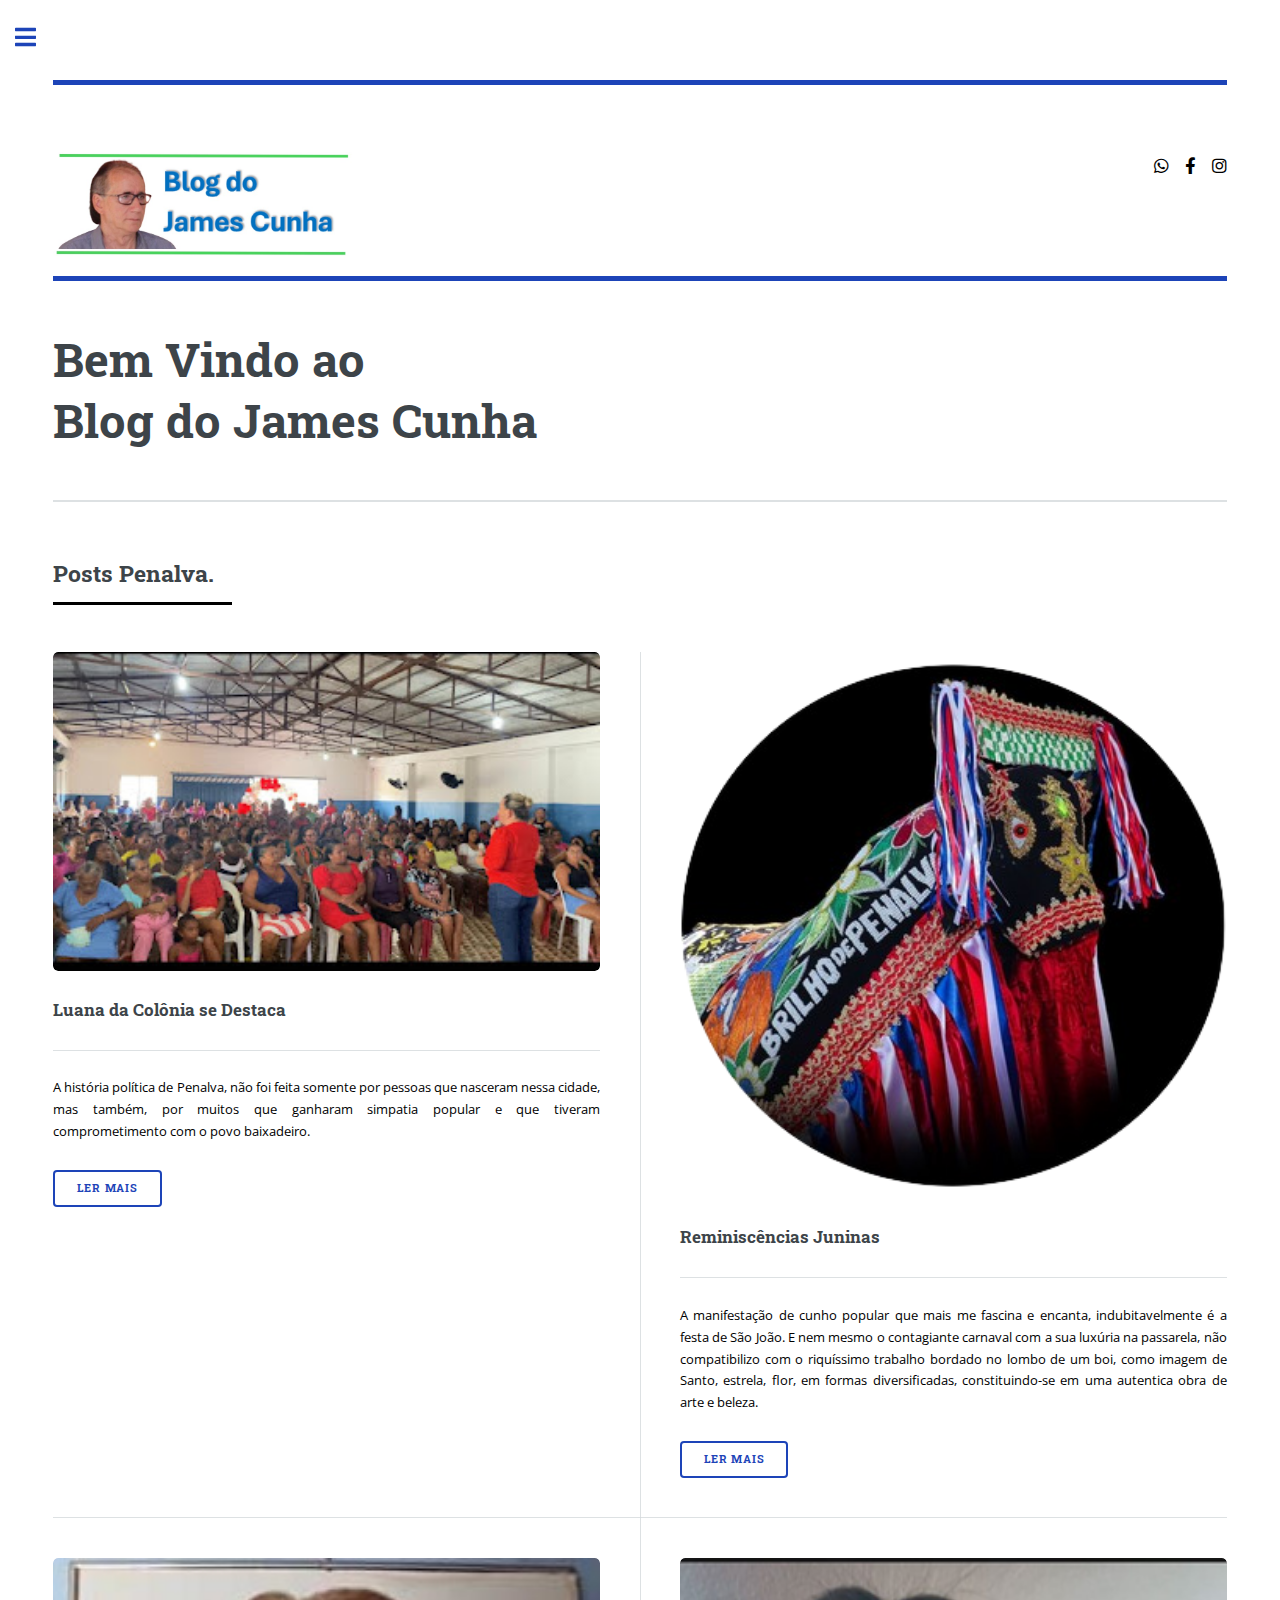
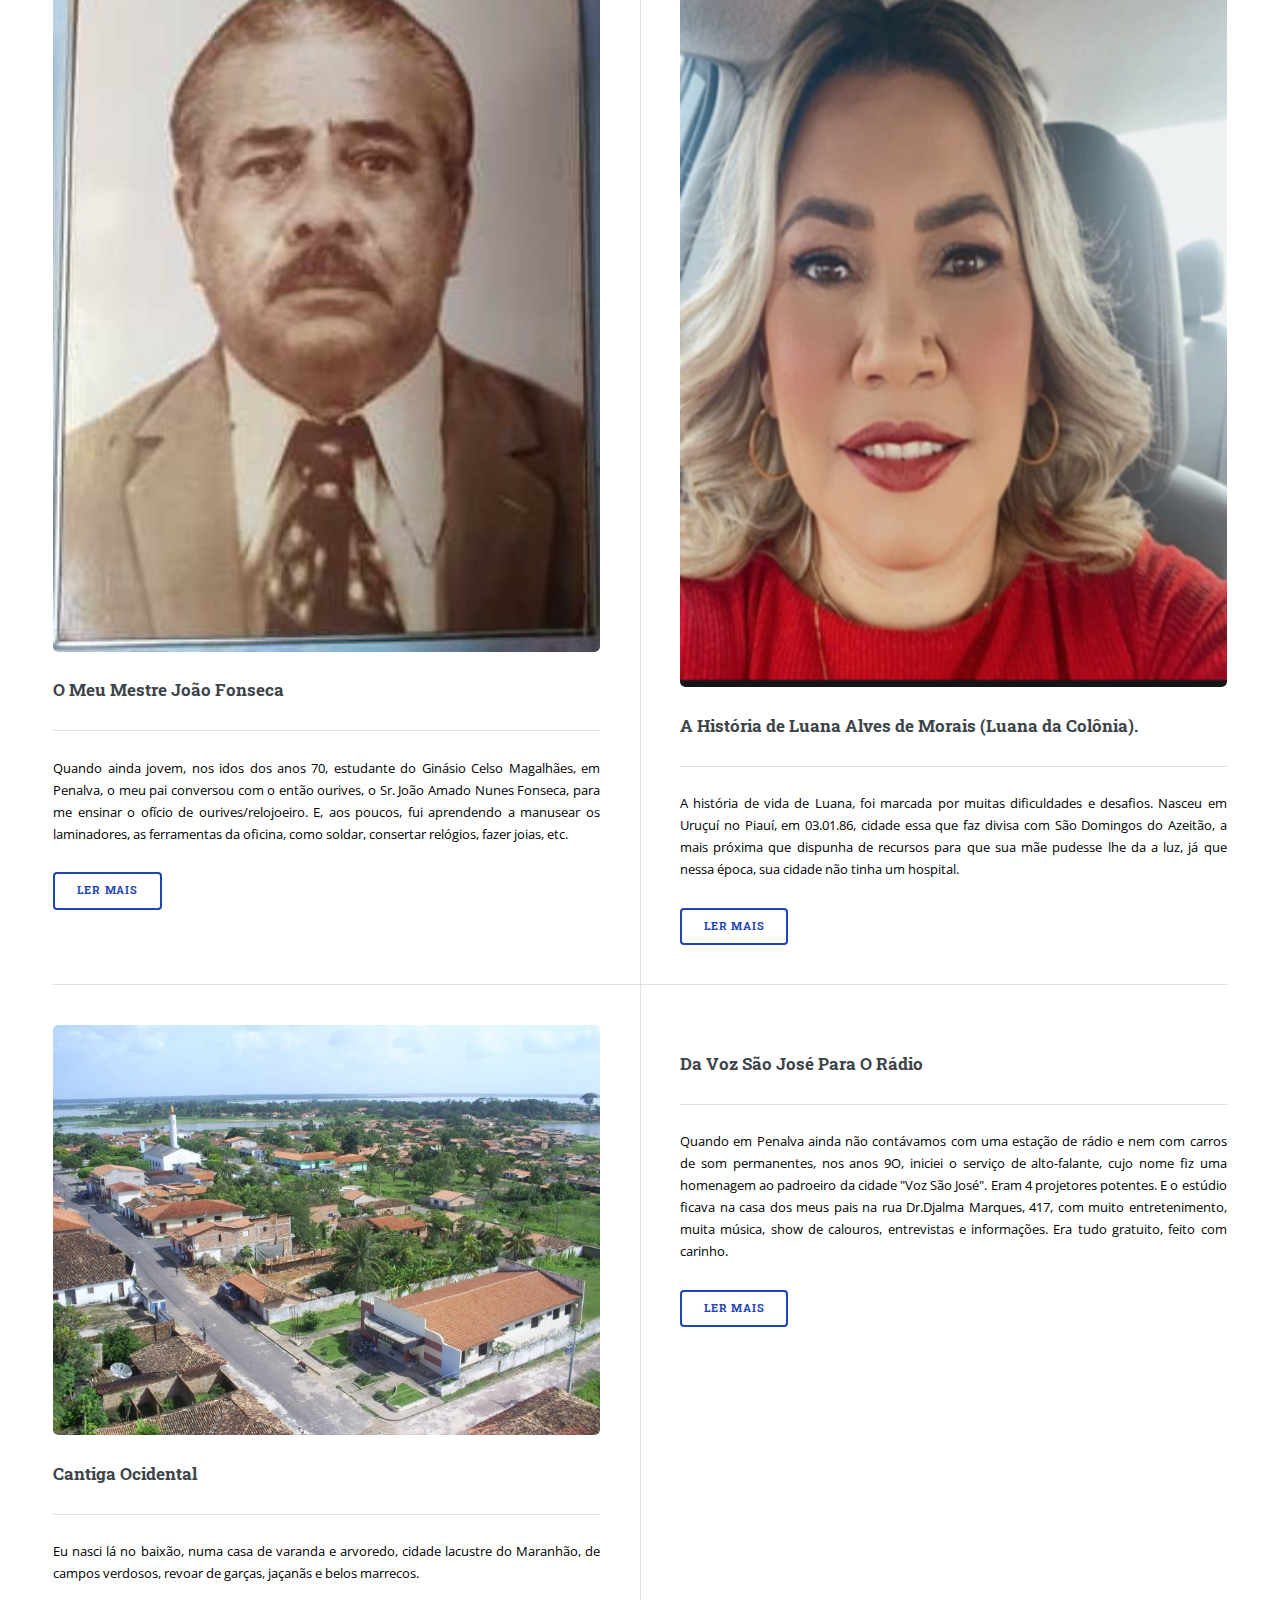
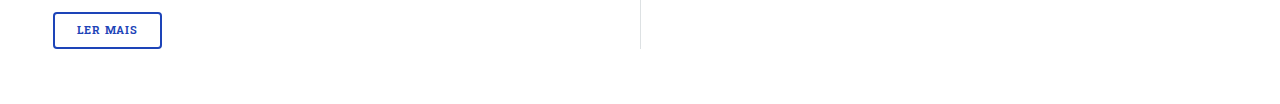
==== commit 16fd3074: "Update index.html" ====
--- a/index.html
+++ b/index.html
@@ -36,7 +36,7 @@
 										<header>
 											<h1>Bem Vindo ao<br />
 											Blog do James Cunha</h1>
-											<p>Noticias e posts exlusivos sobre a cultura Maranhense e Penalvense. </p>
+											
 										</header>
 										
 							
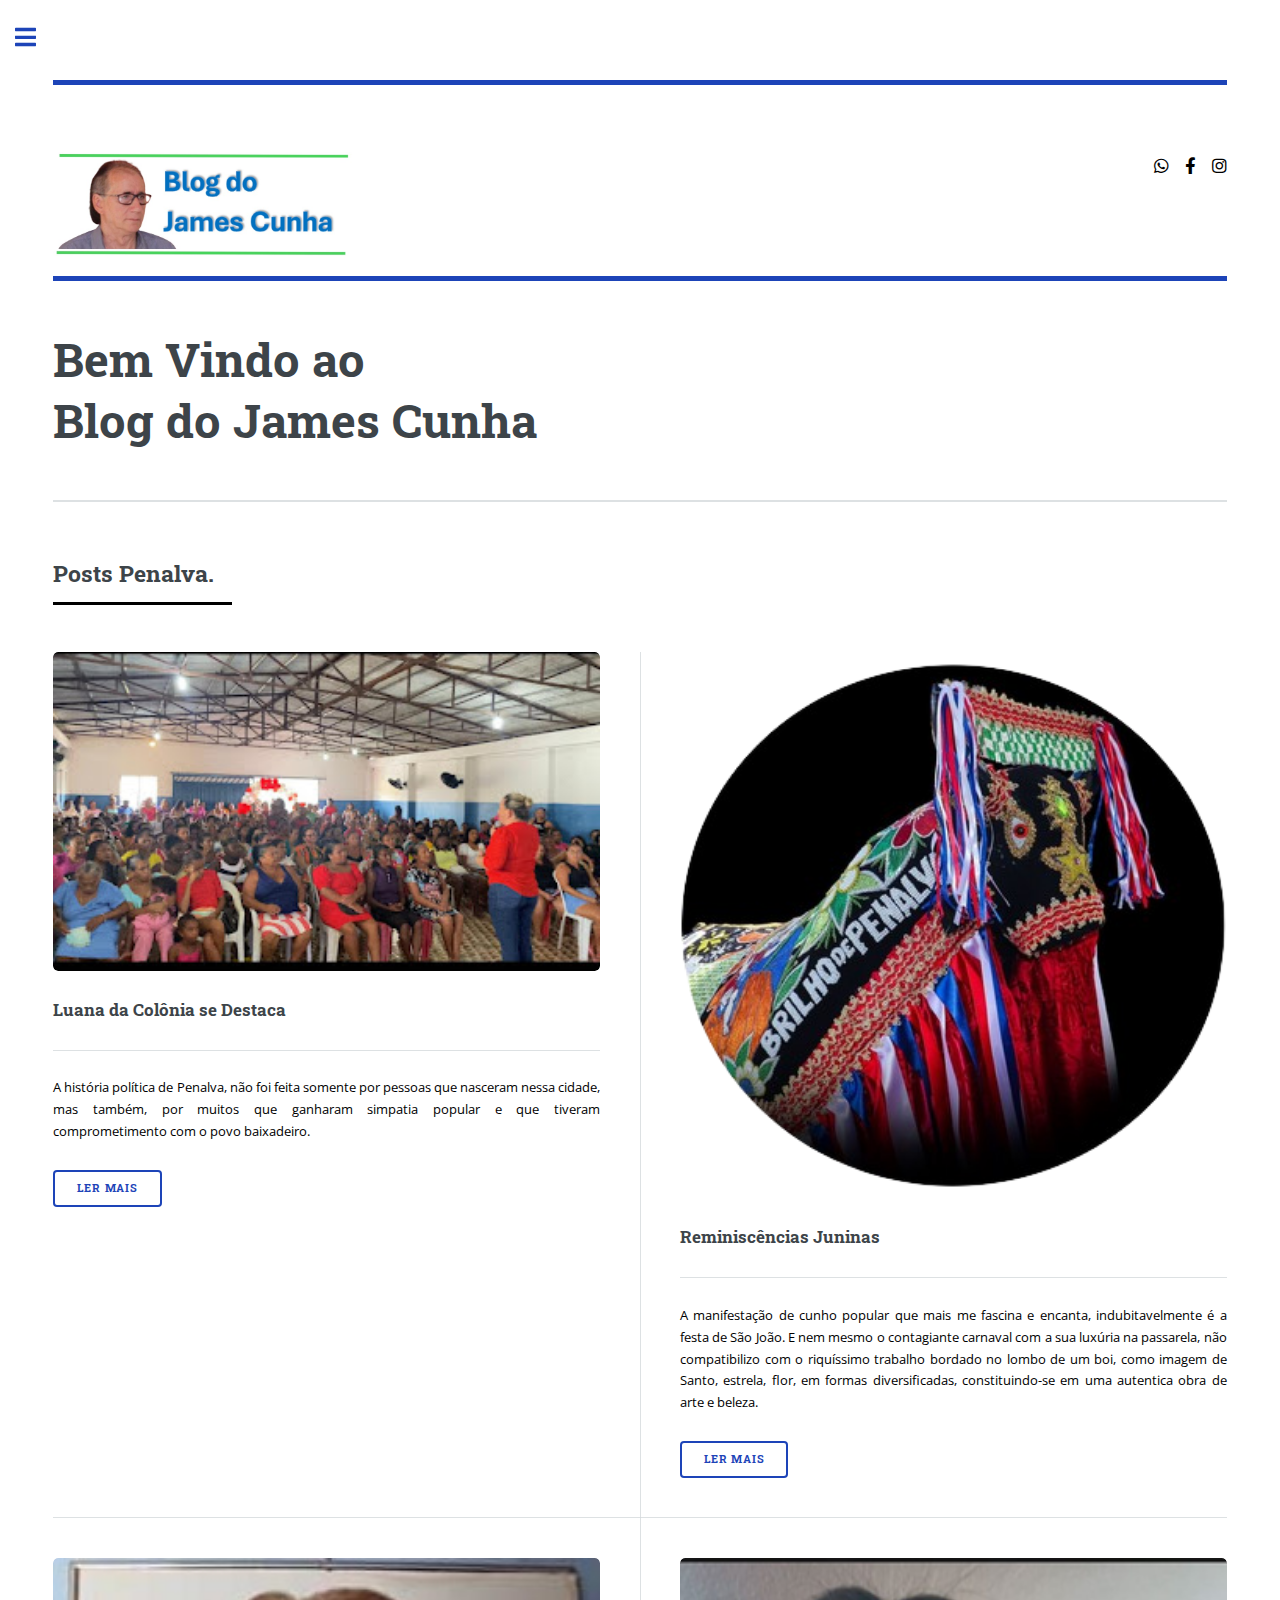
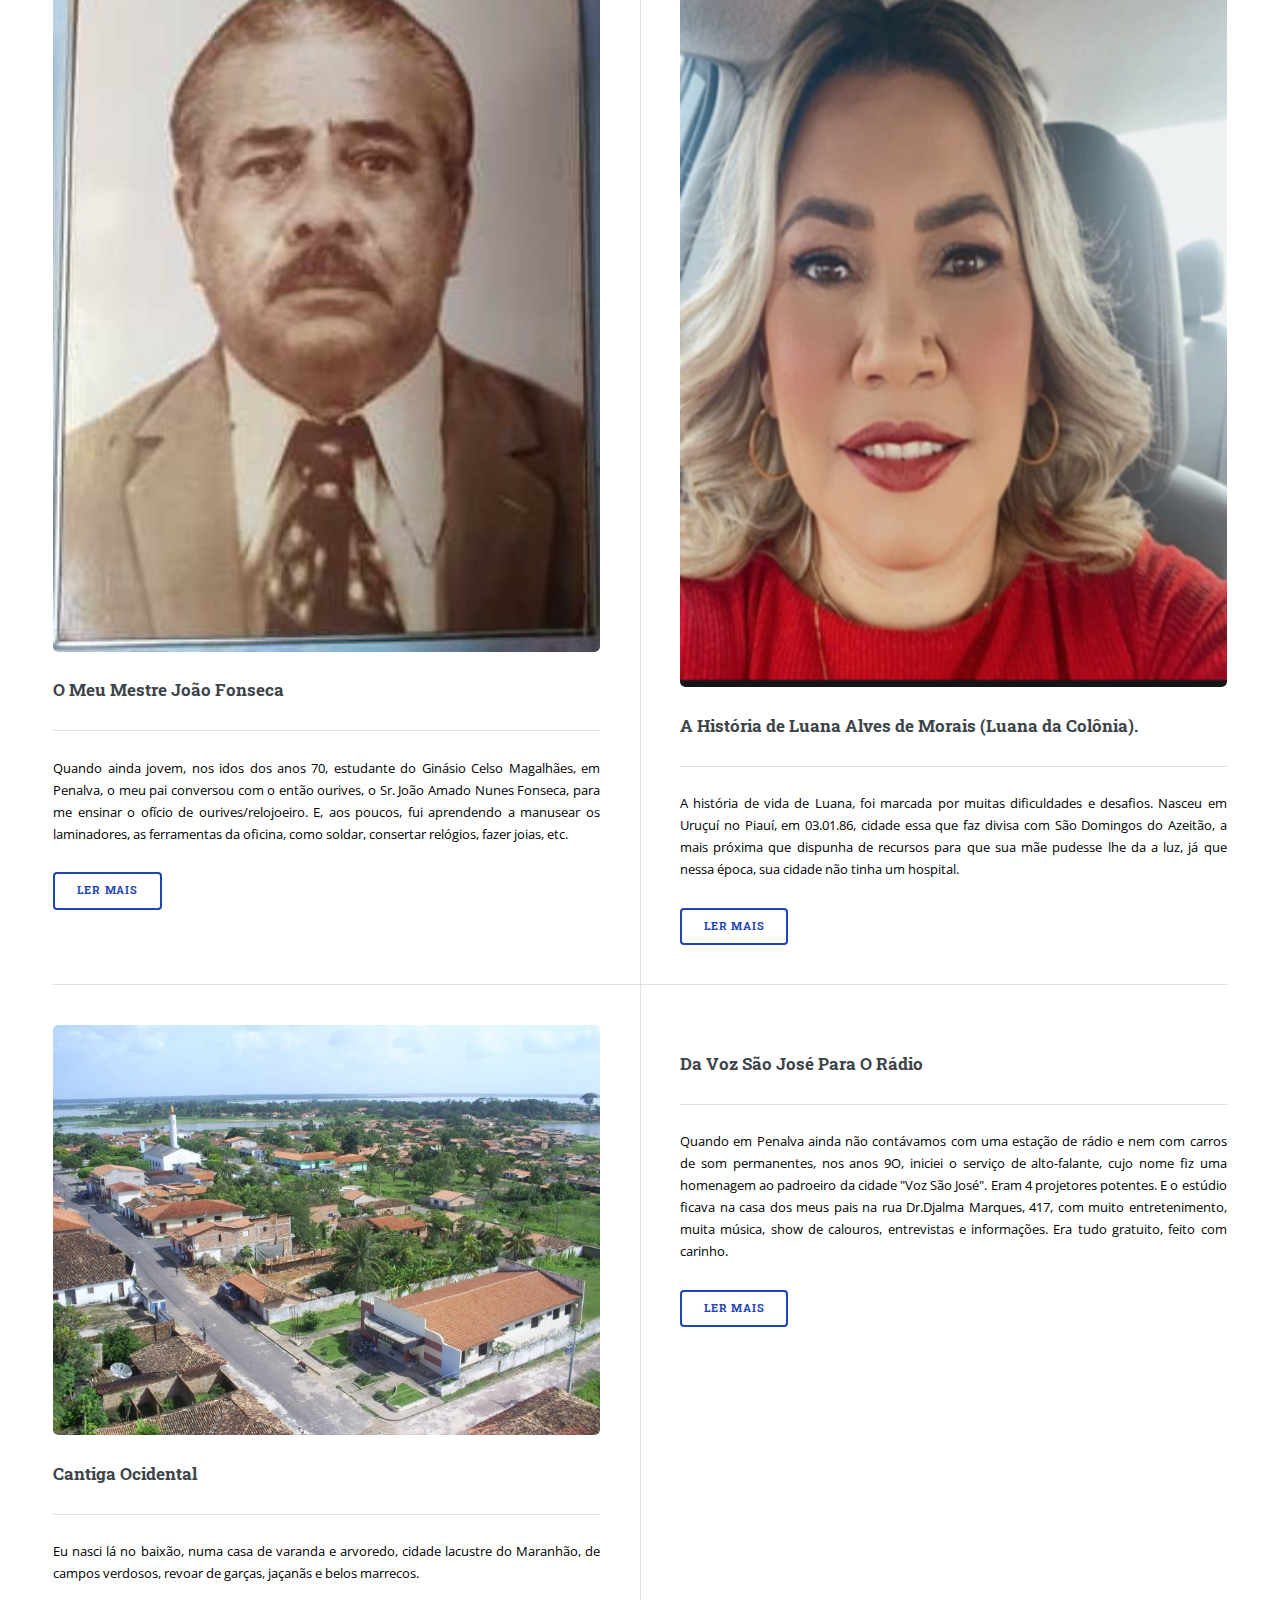
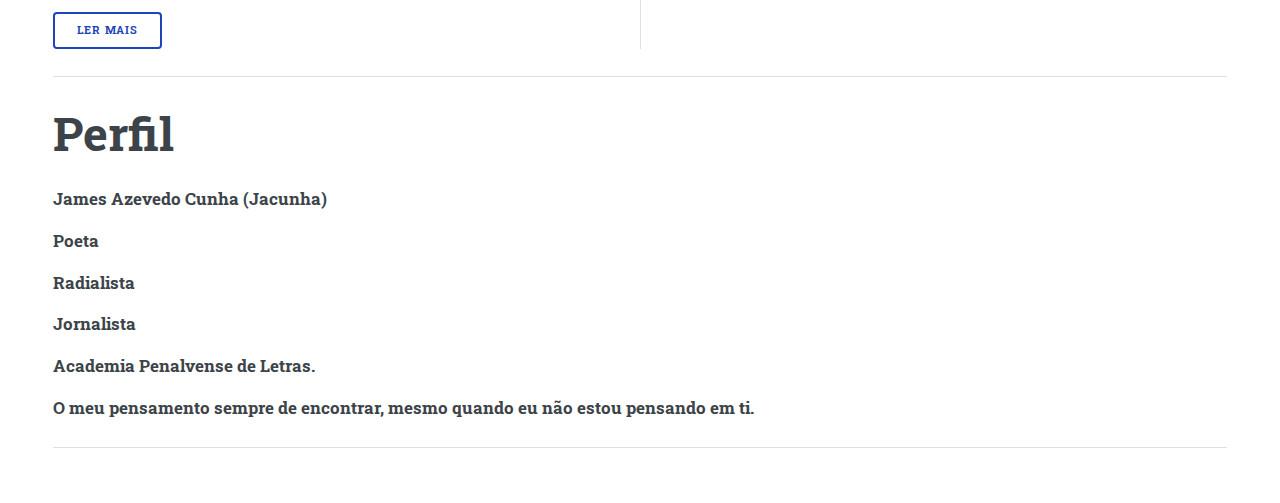
==== commit c0e23685: "Add files via upload" ====
--- a/index.html
+++ b/index.html
@@ -107,6 +107,20 @@
 								</ul>
 								</article>
 								</div>
+
+								<div>
+                                    <hr>
+                                    <h1>Perfil</h1>
+                                </div>
+                                <div>
+                                    <h3>James Azevedo Cunha (Jacunha)</h3>
+                                    <h3>Poeta</h3>
+                                    <h3>Radialista</h3>
+                                    <h3>Jornalista</h3>
+                                    <h3>Academia Penalvense de Letras.</h3>
+                                    <h3>O meu pensamento sempre de encontrar, mesmo quando eu não estou pensando em ti.</h3>
+                                    <hr>
+                                </div>
 							</section>
 						</div>
 					</div>
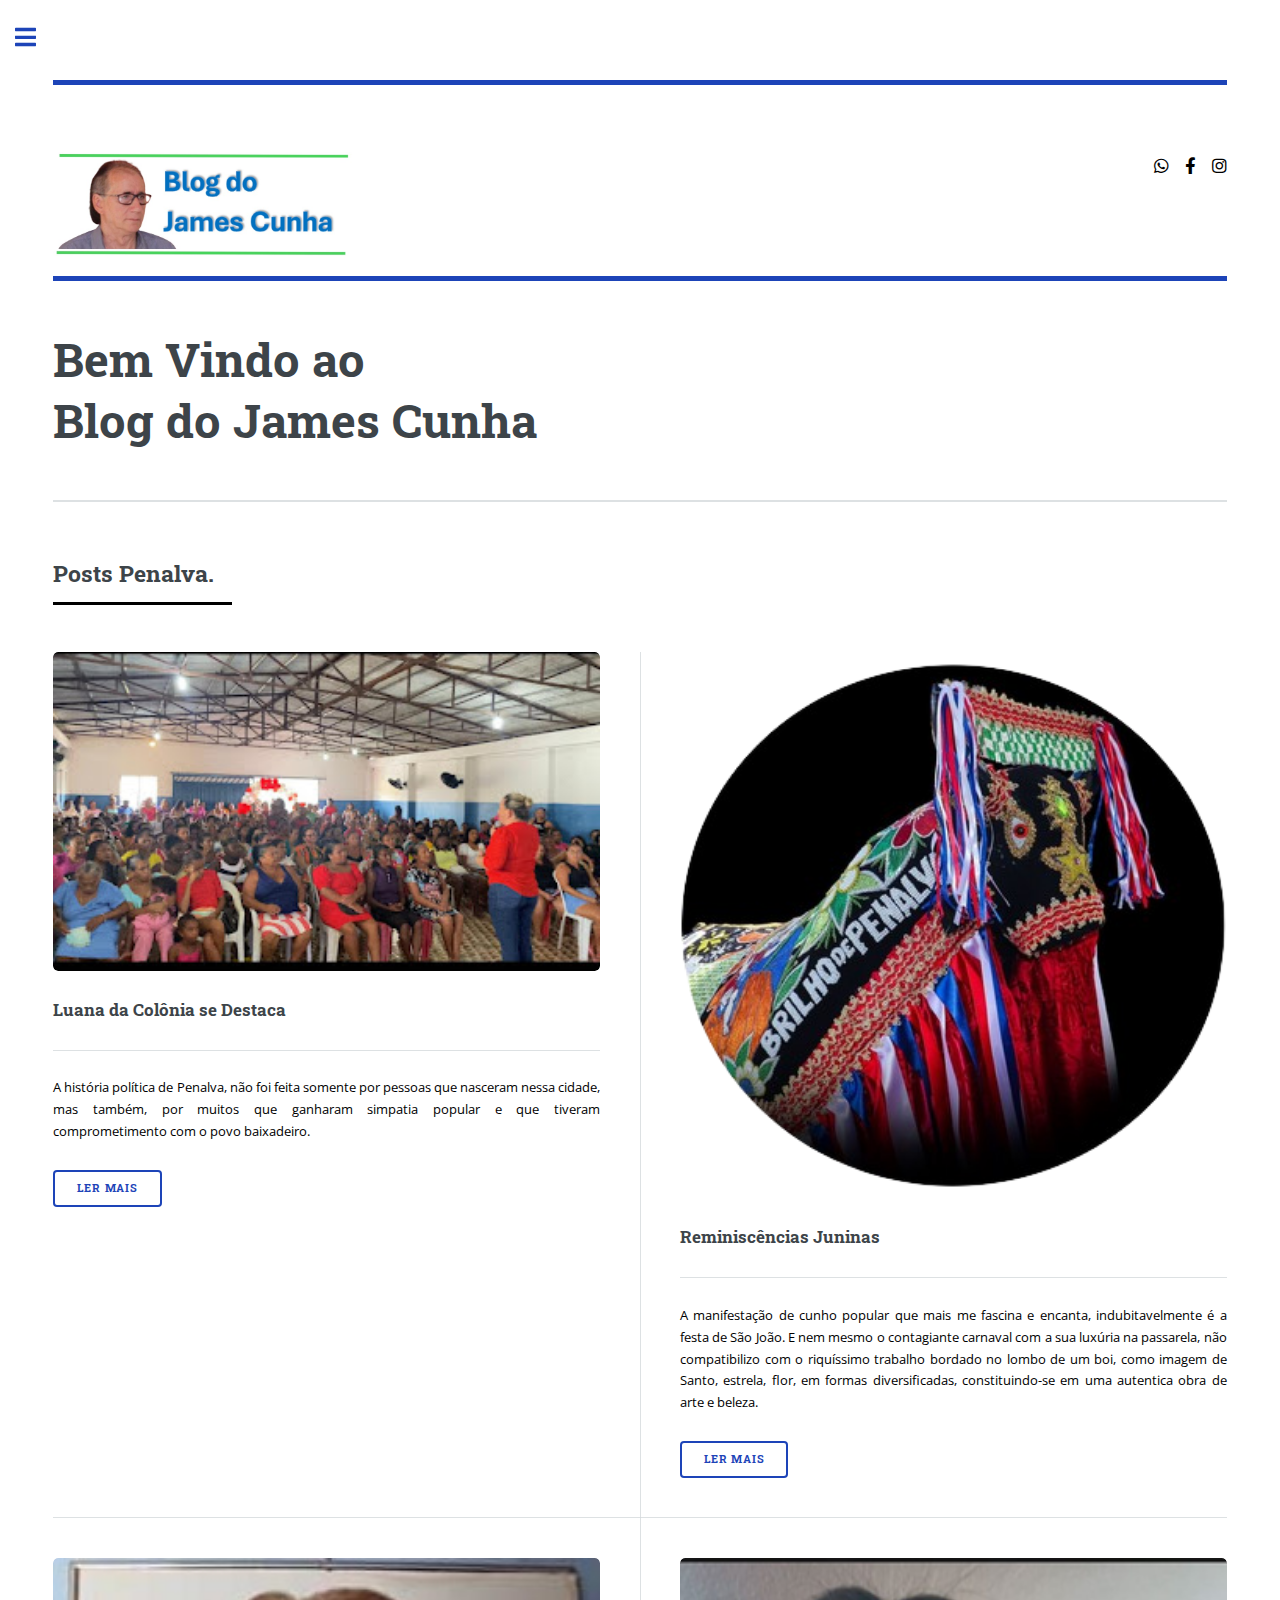
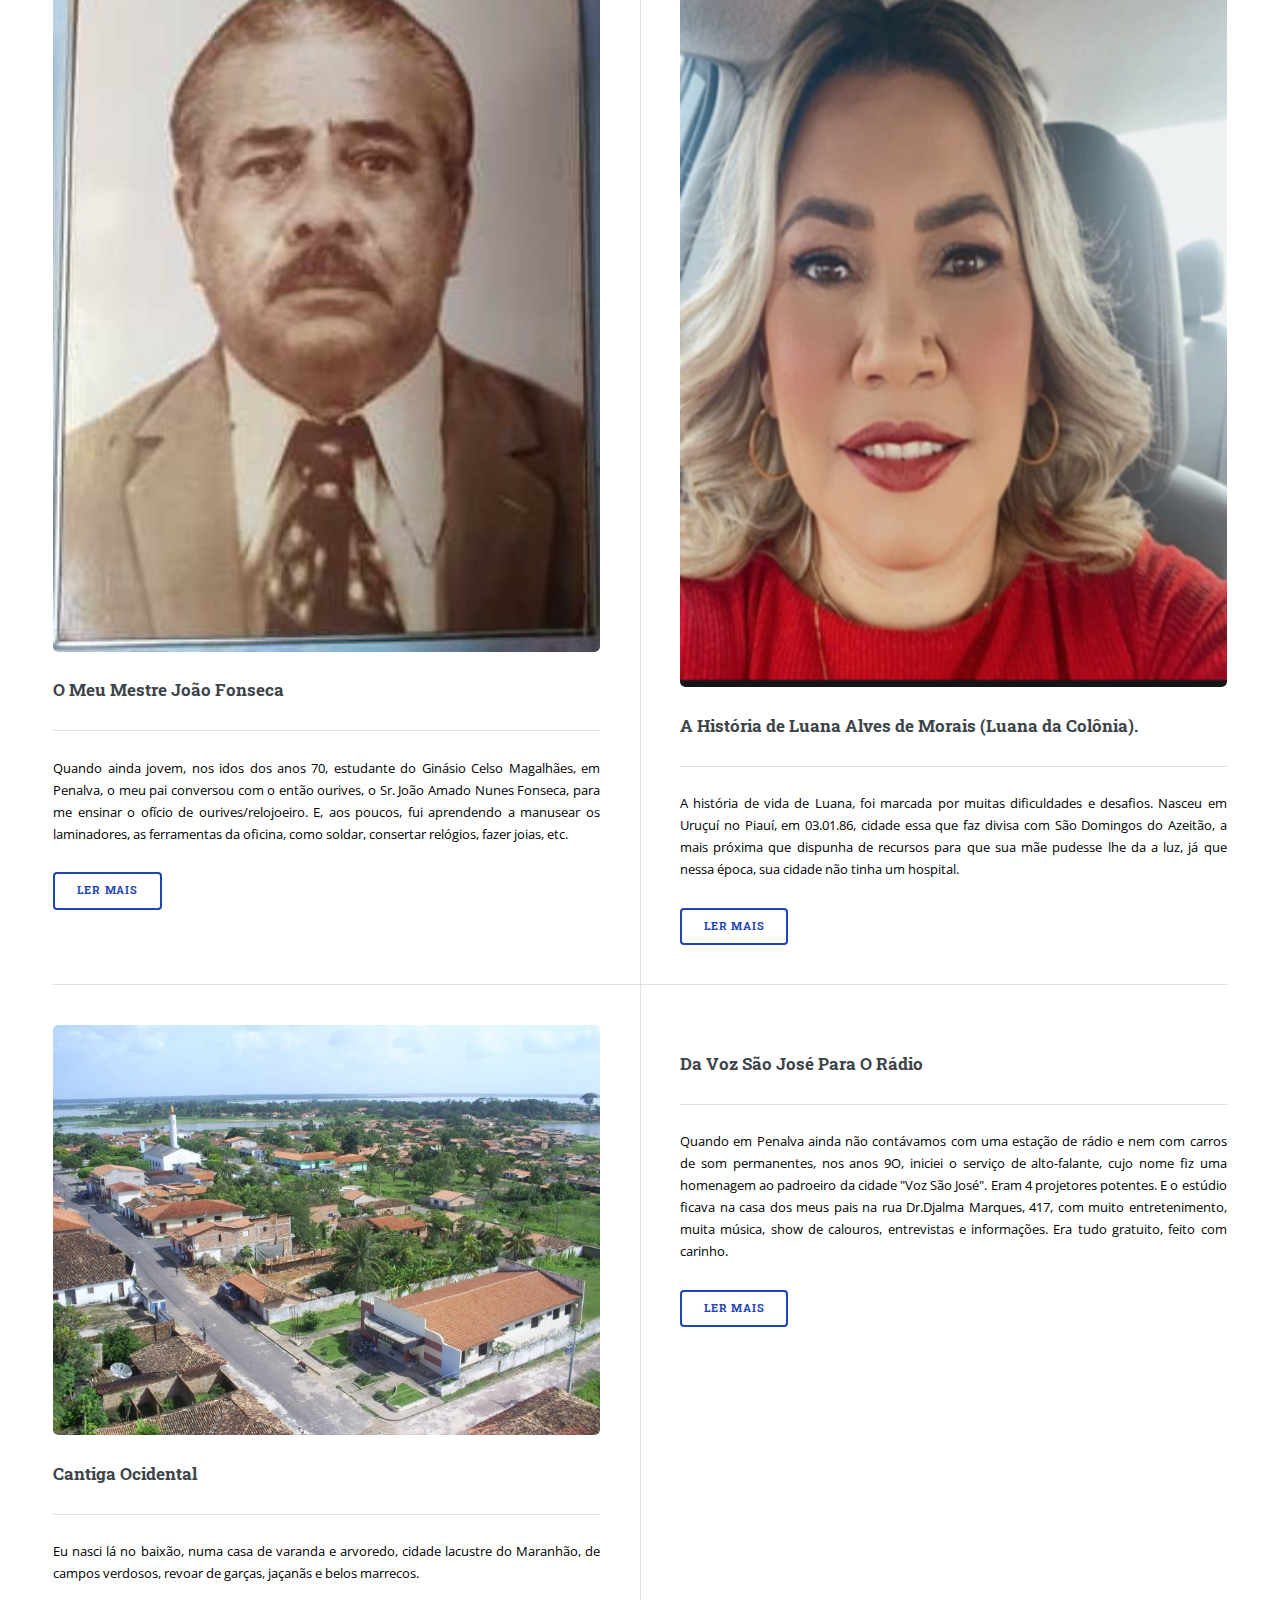
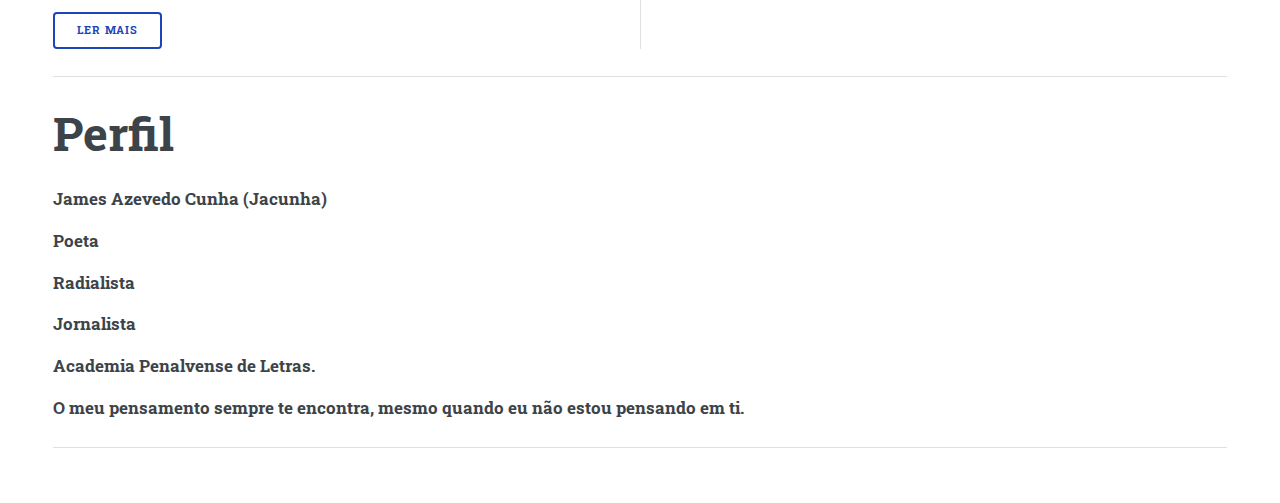
==== commit 5fe82a47: "Update index.html" ====
--- a/index.html
+++ b/index.html
@@ -118,8 +118,9 @@
                                     <h3>Radialista</h3>
                                     <h3>Jornalista</h3>
                                     <h3>Academia Penalvense de Letras.</h3>
-                                    <h3>O meu pensamento sempre de encontrar, mesmo quando eu não estou pensando em ti.</h3>
-                                    <hr>
+                                    <h3>O meu pensamento sempre te encontra, mesmo quando eu não estou pensando em ti.</h3>
+
+					<hr>
                                 </div>
 							</section>
 						</div>
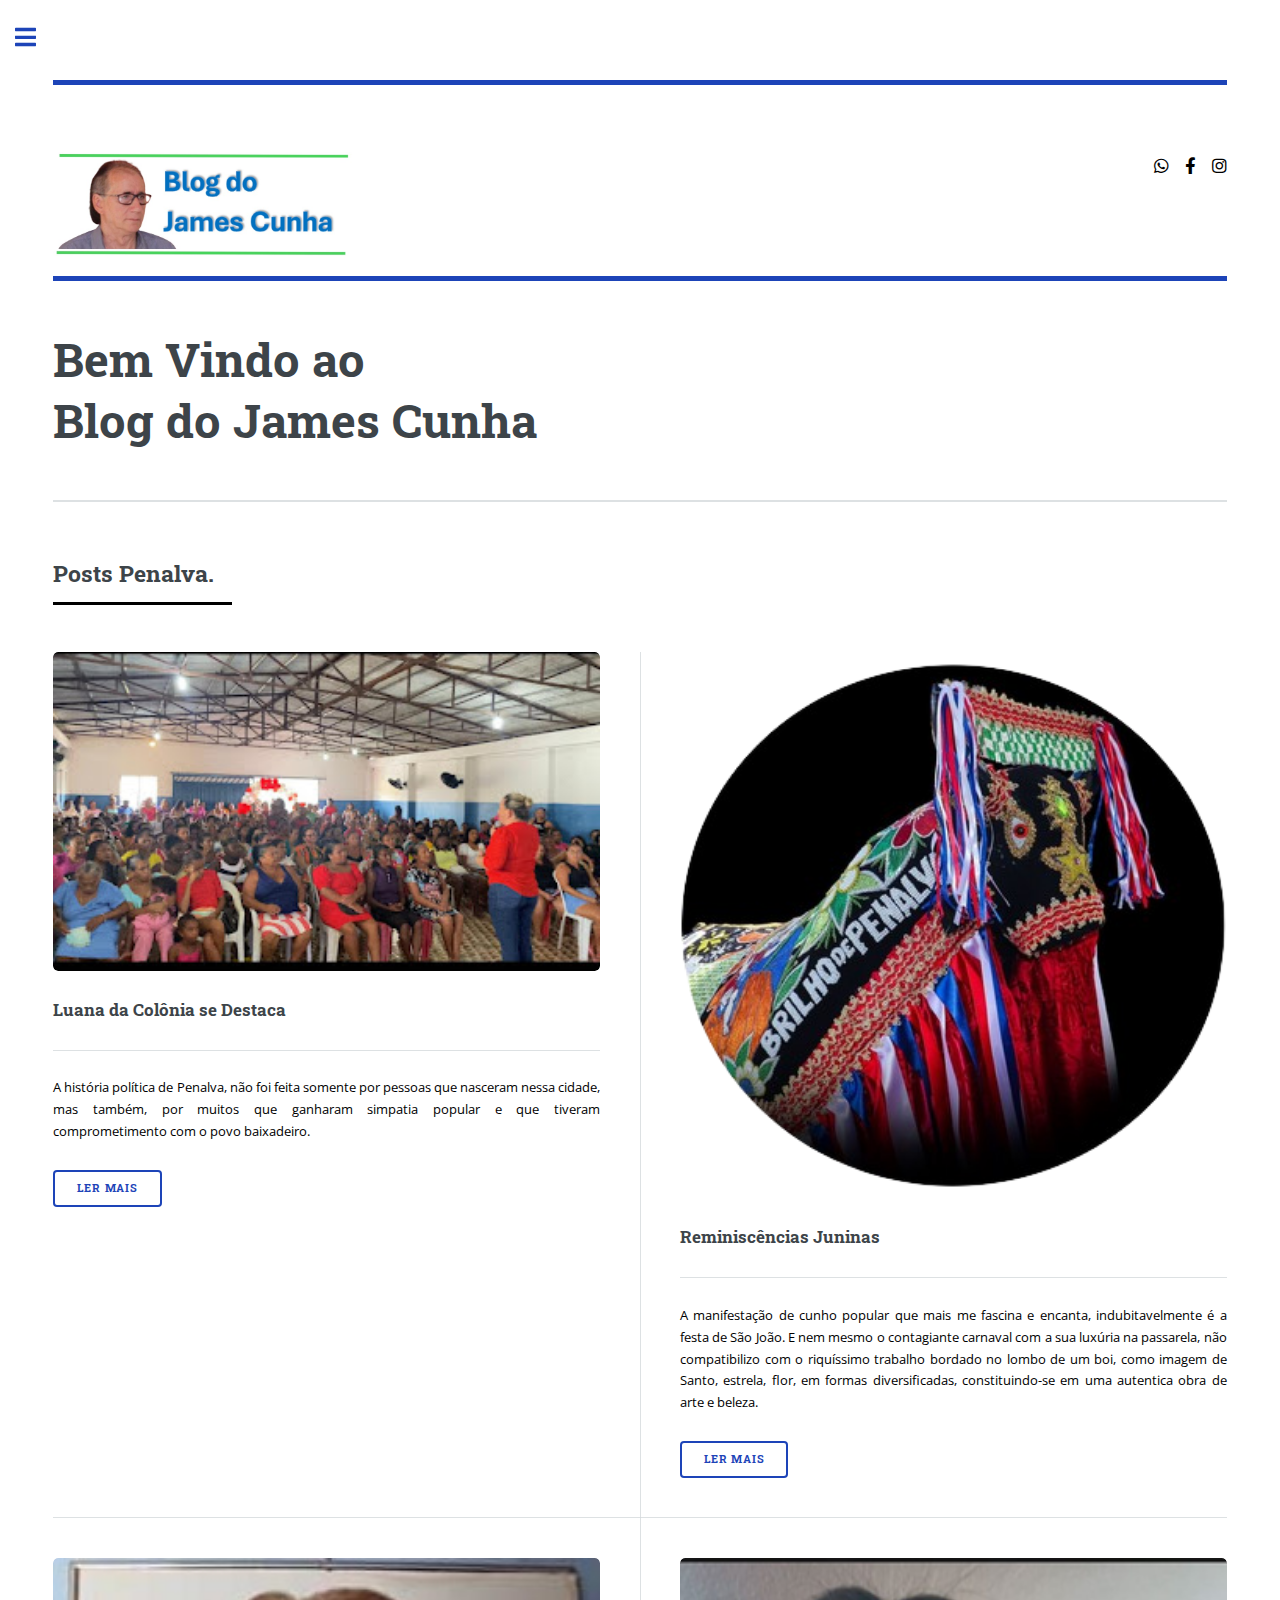
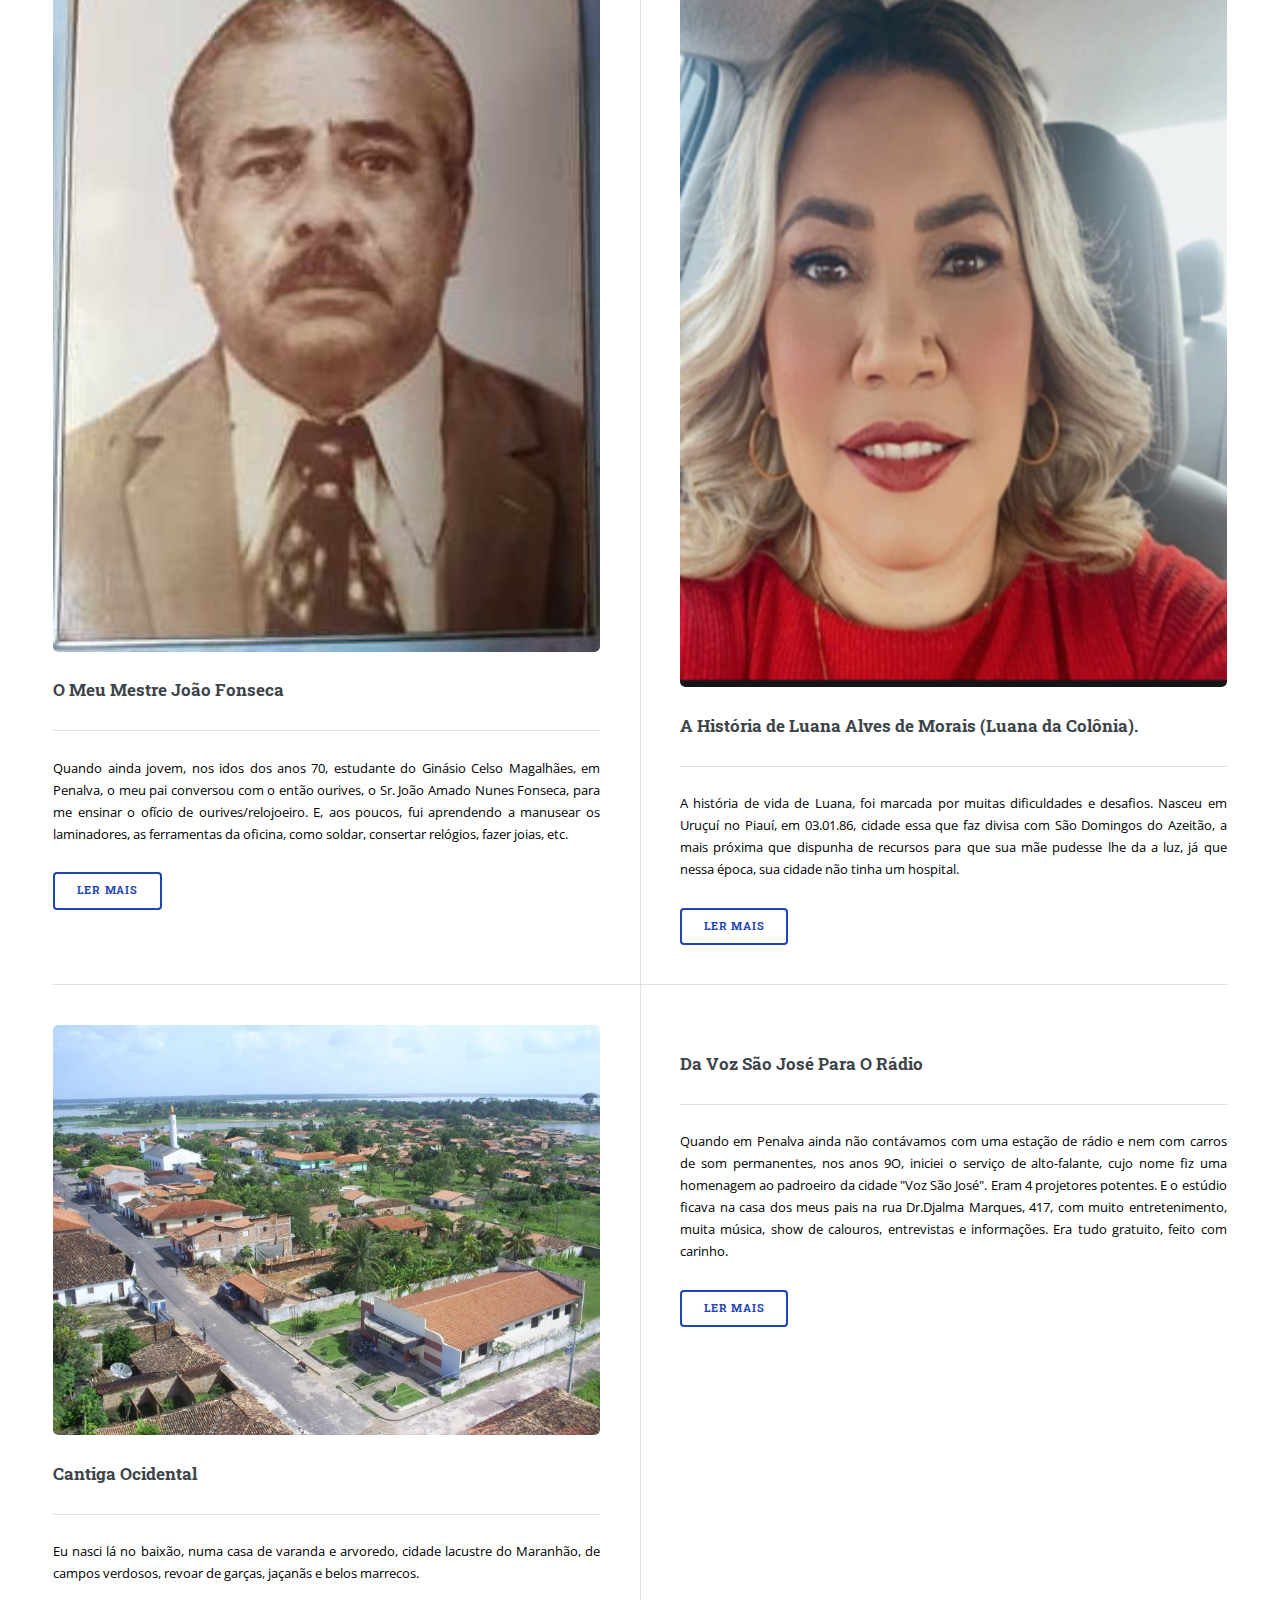
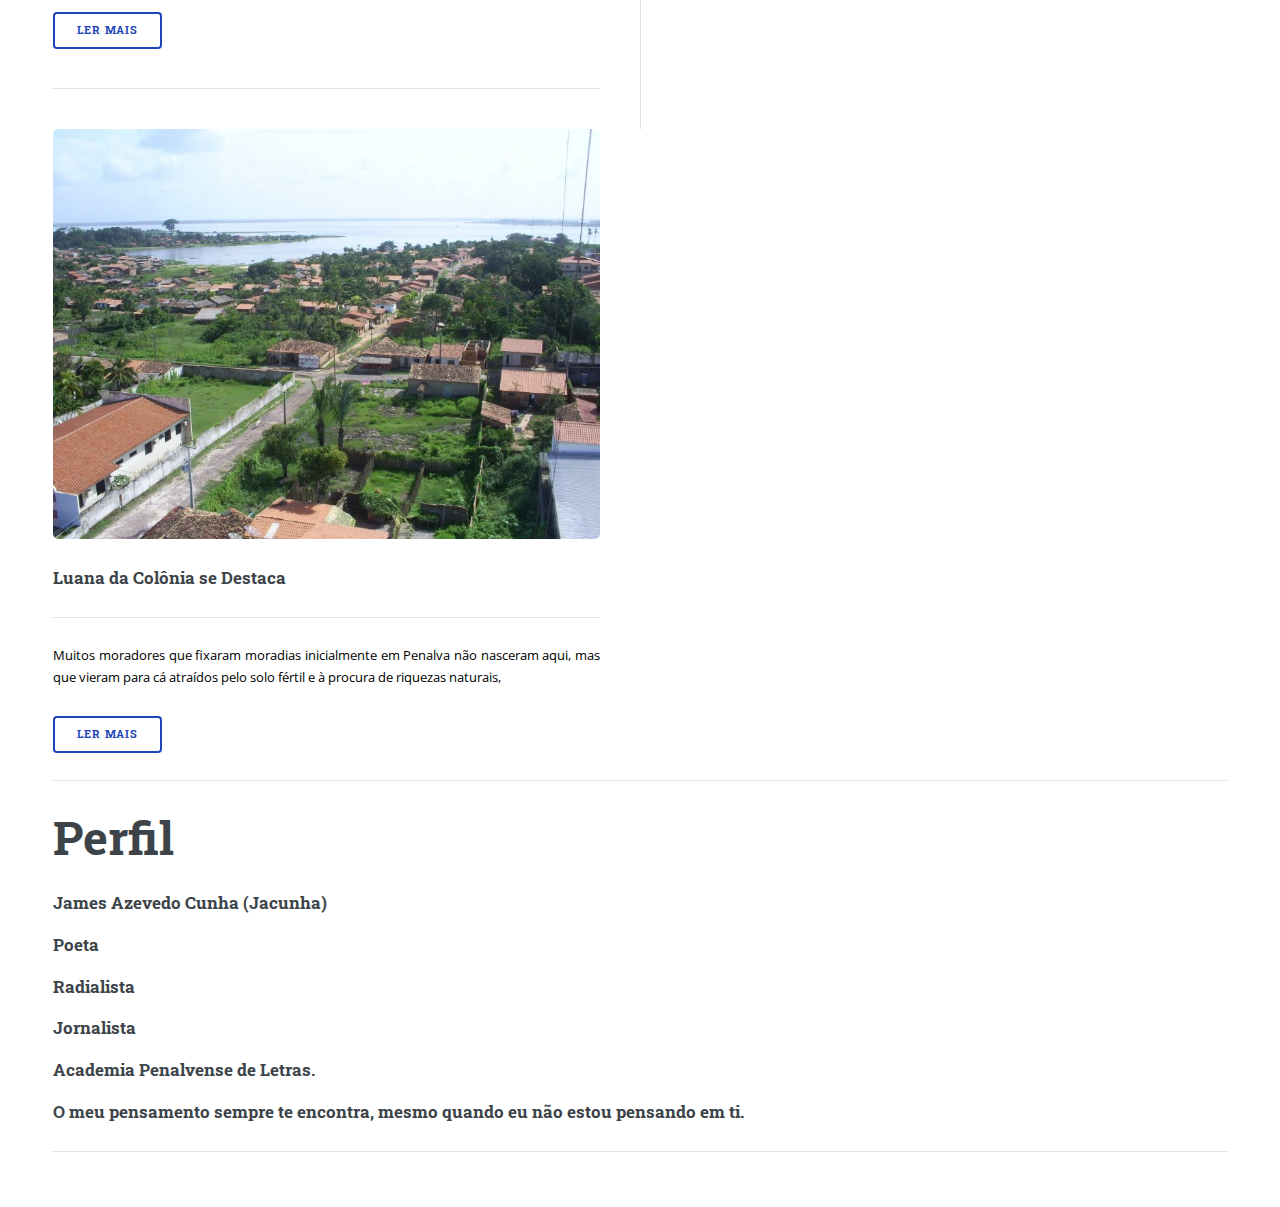
==== commit 67c9e7d1: "Update index.html" ====
--- a/index.html
+++ b/index.html
@@ -106,6 +106,26 @@
 								<li><a href="Da voz São José para o radio.html" class="button">Ler mais</a></li>
 								</ul>
 								</article>
+
+								<article>
+								<a href="ser ou nao ser.html" class="image"><img src="images/ser01.jpg" alt="" /></a>
+								<h3>Luana da Colônia se Destaca</h3>
+								<hr>
+								<p>Muitos moradores que fixaram
+ 
+								moradias inicialmente em Penalva
+
+								não nasceram aqui, mas que vieram
+
+								para cá atraídos pelo solo fértil e
+
+								à procura de riquezas naturais, </p>
+ 
+								<ul class="actions">
+								<li><a href="ser ou nao ser.html" class="button">Ler mais</a></li>
+								</ul>
+								</article>
+							
 								</div>
 
 								<div>
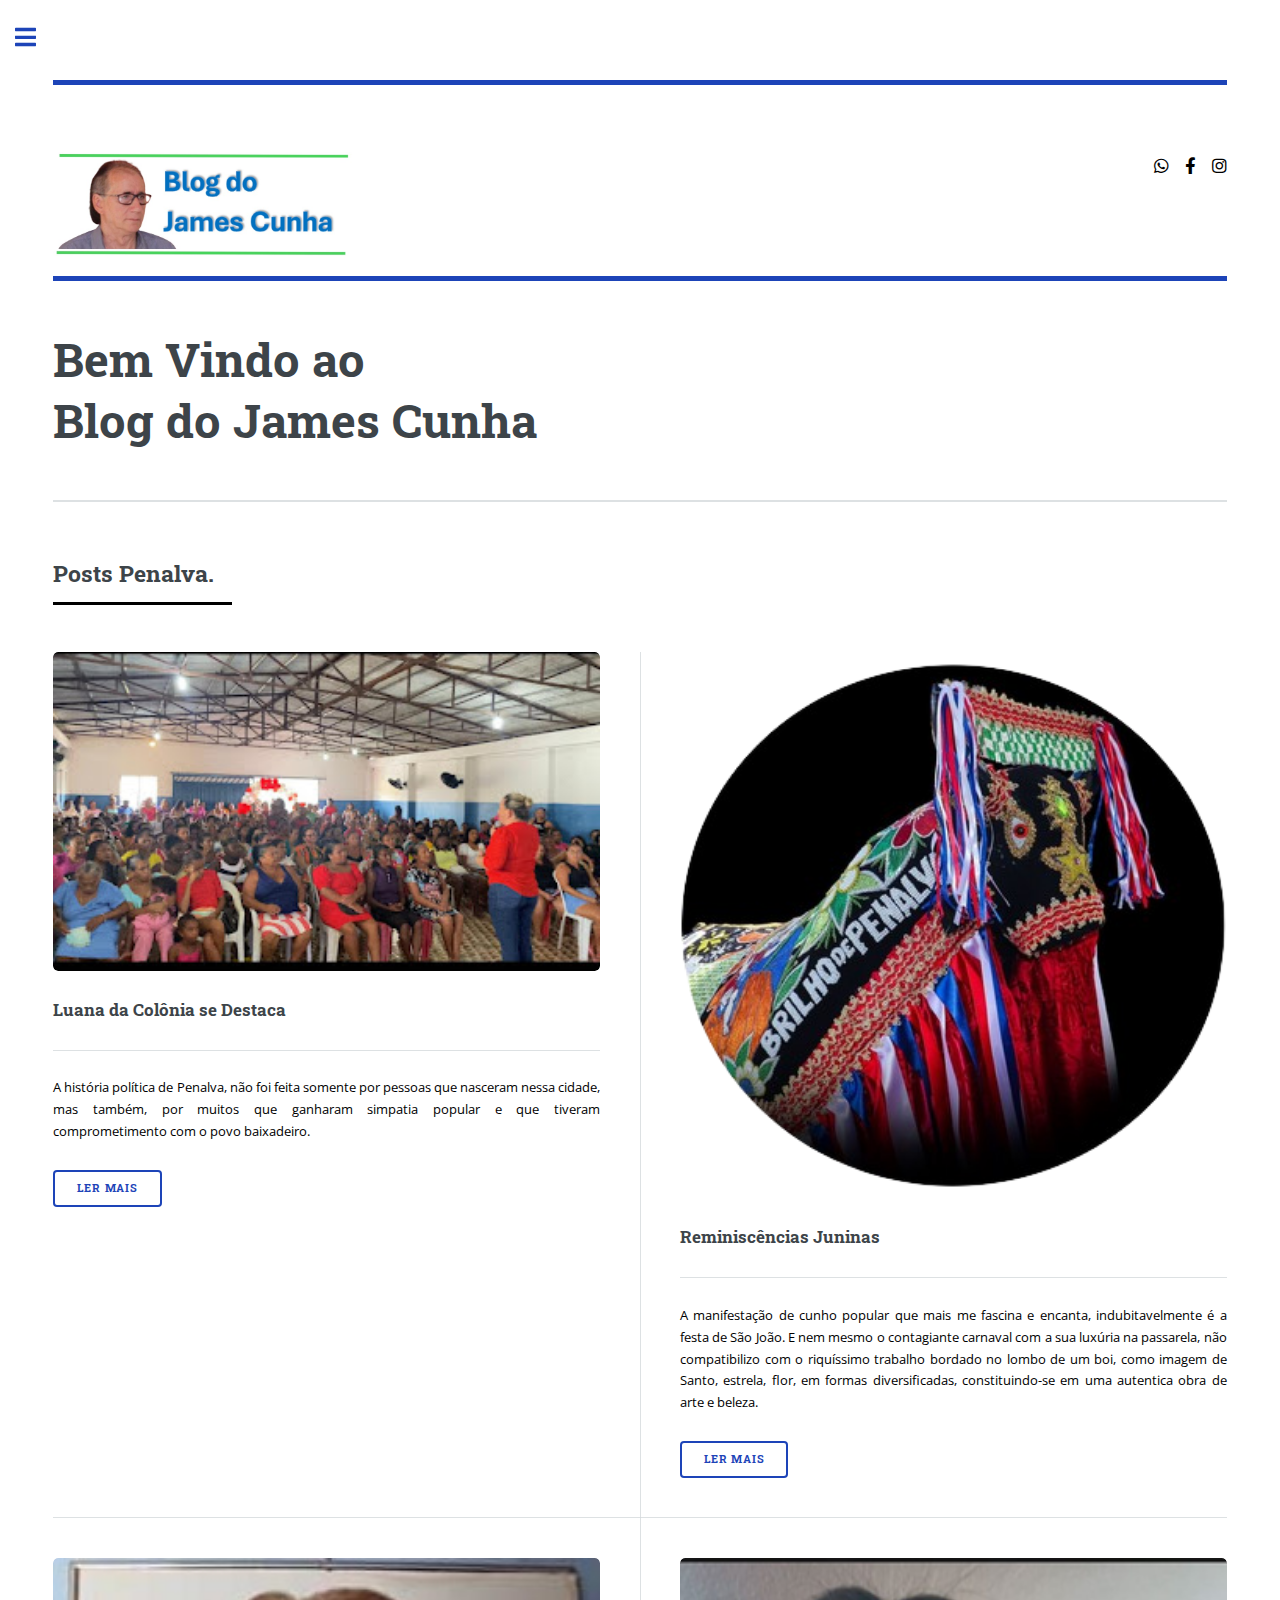
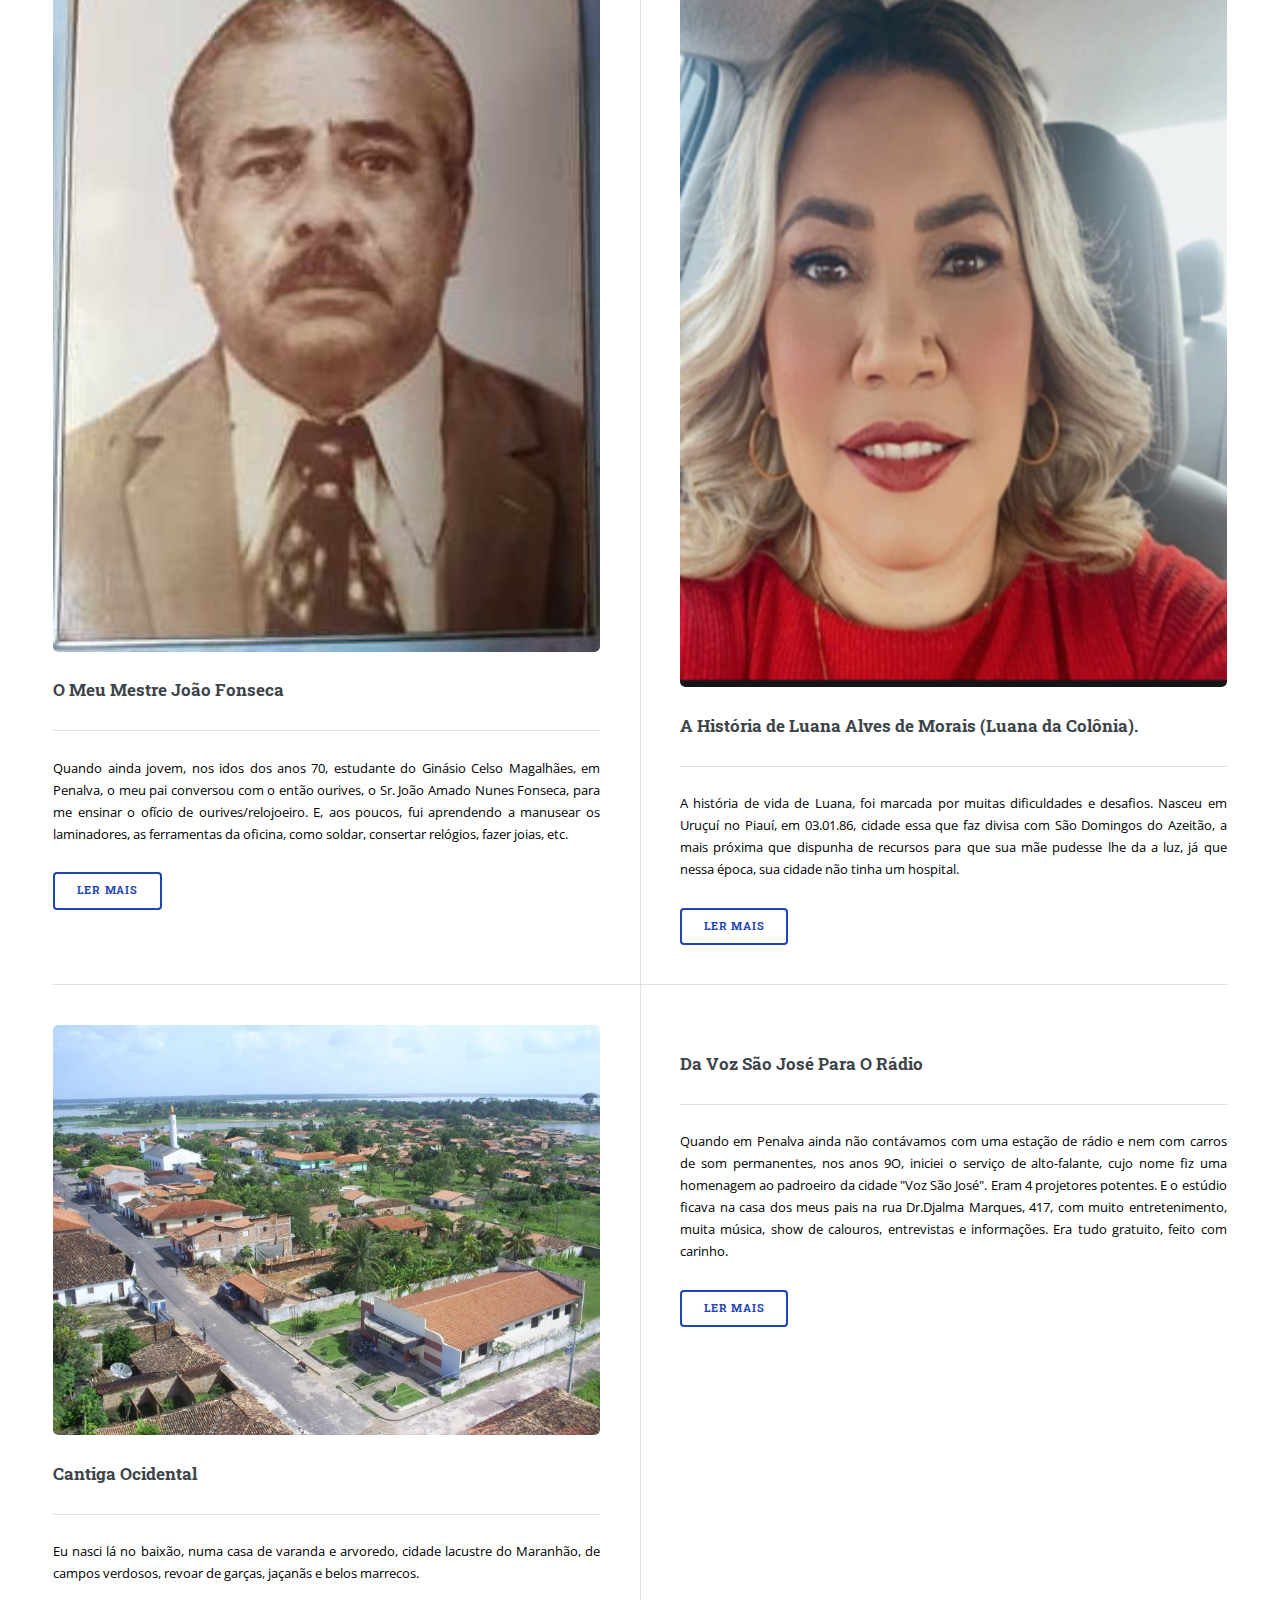
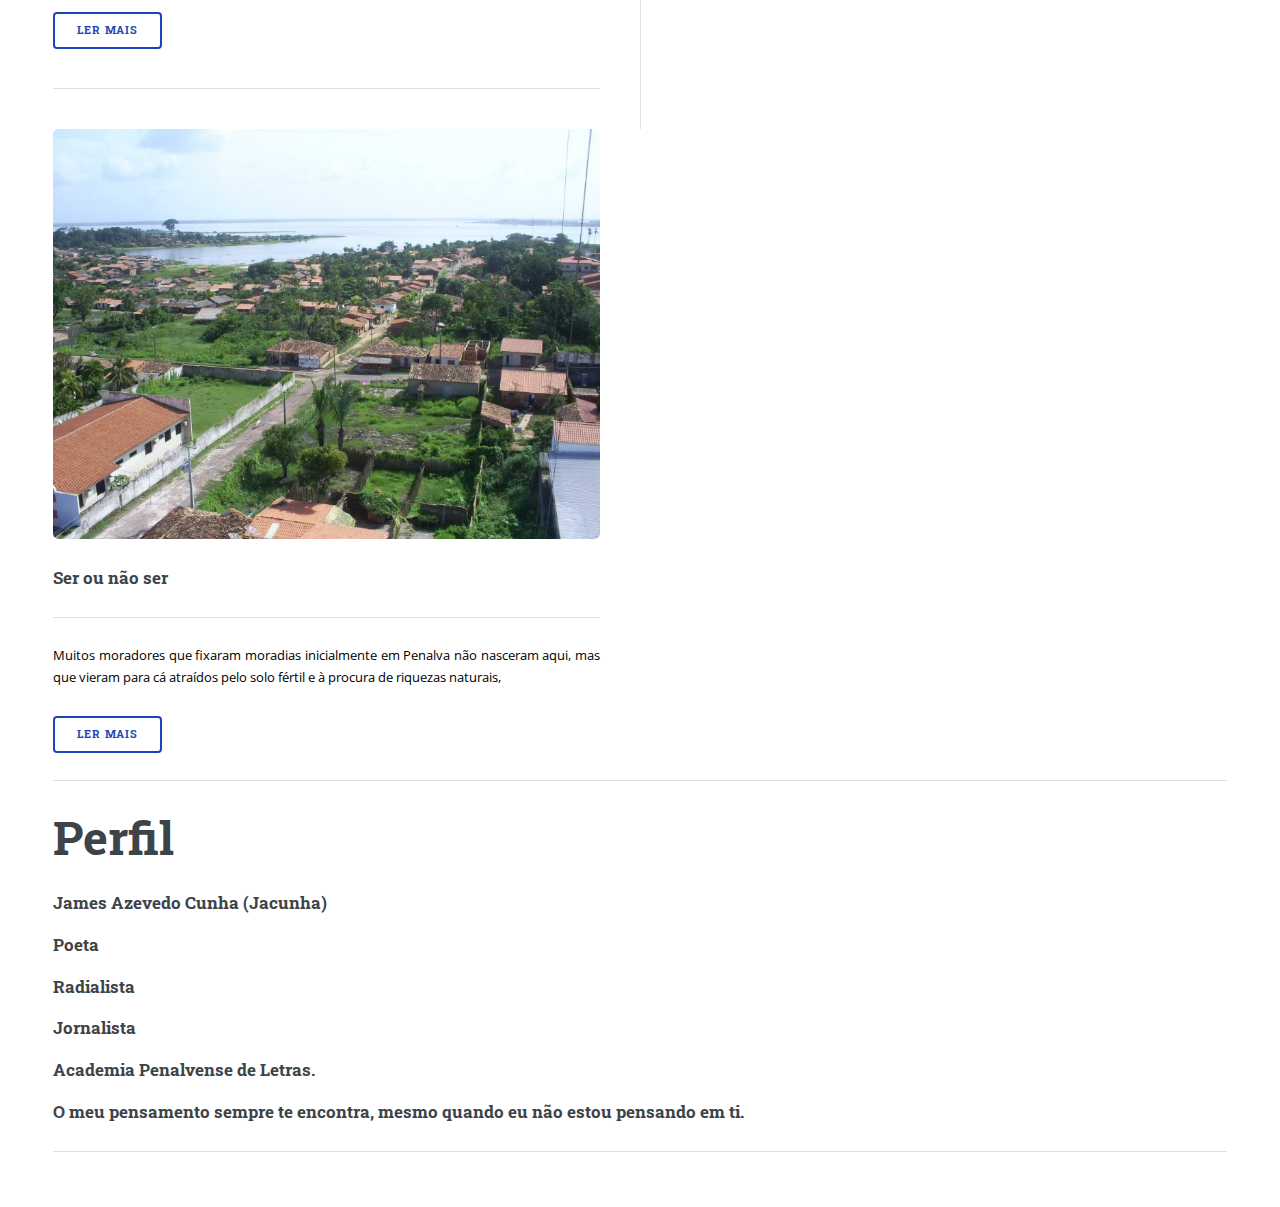
==== commit 218f6ac7: "Update index.html" ====
--- a/index.html
+++ b/index.html
@@ -109,7 +109,7 @@
 
 								<article>
 								<a href="ser ou nao ser.html" class="image"><img src="images/ser01.jpg" alt="" /></a>
-								<h3>Luana da Colônia se Destaca</h3>
+								<h3>Ser ou não ser</h3>
 								<hr>
 								<p>Muitos moradores que fixaram
  
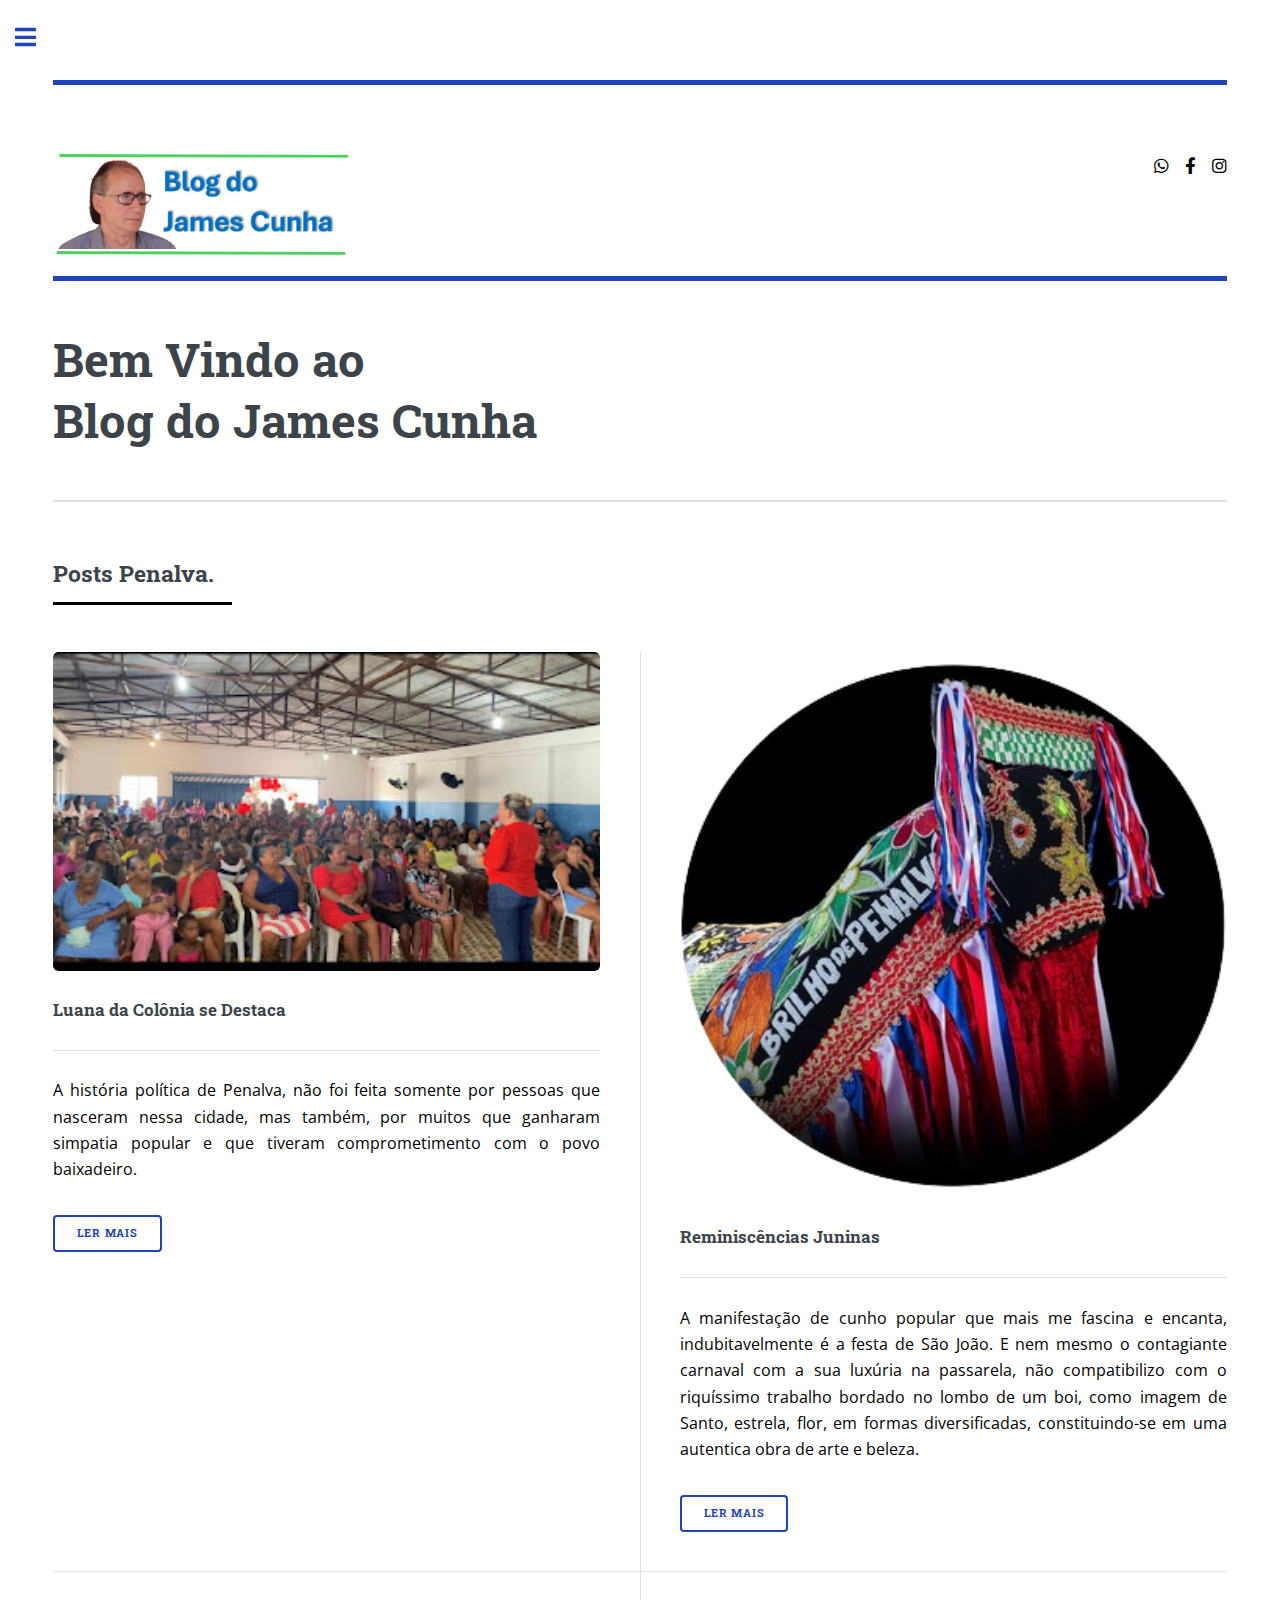
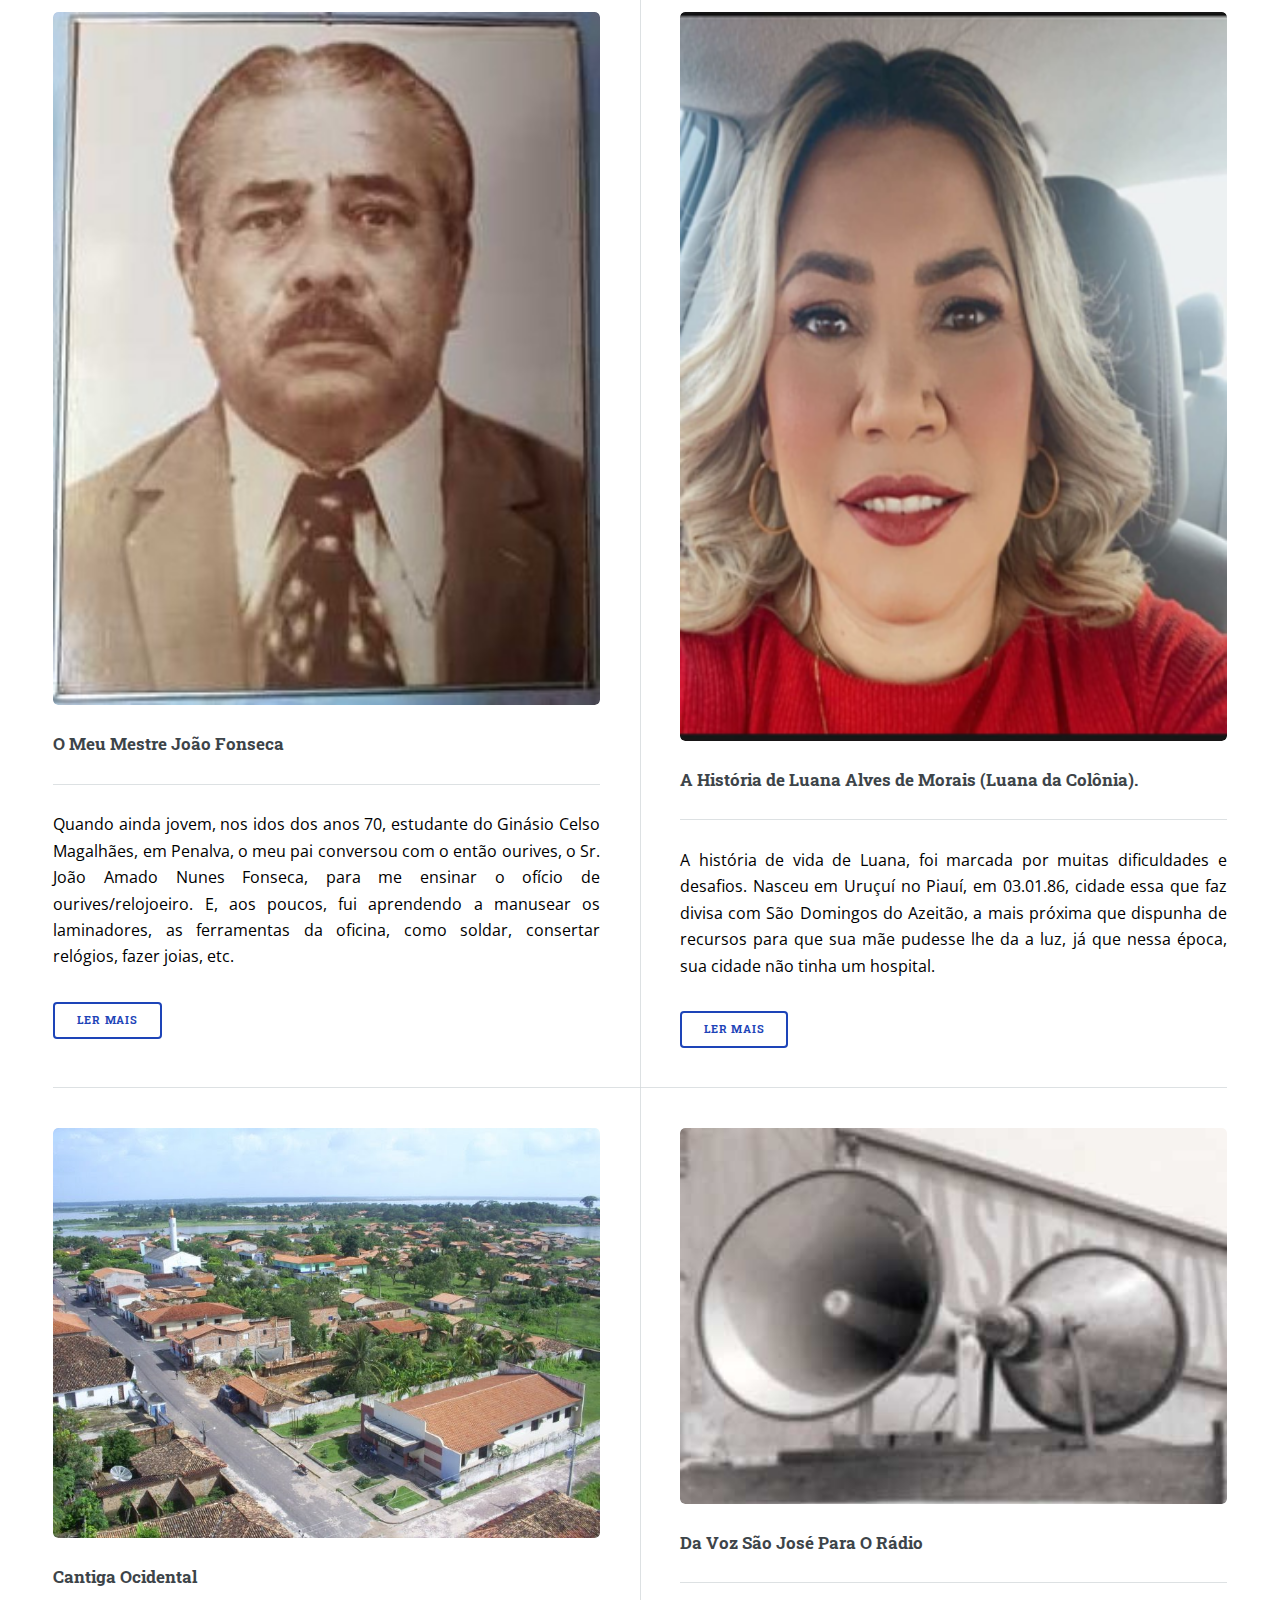
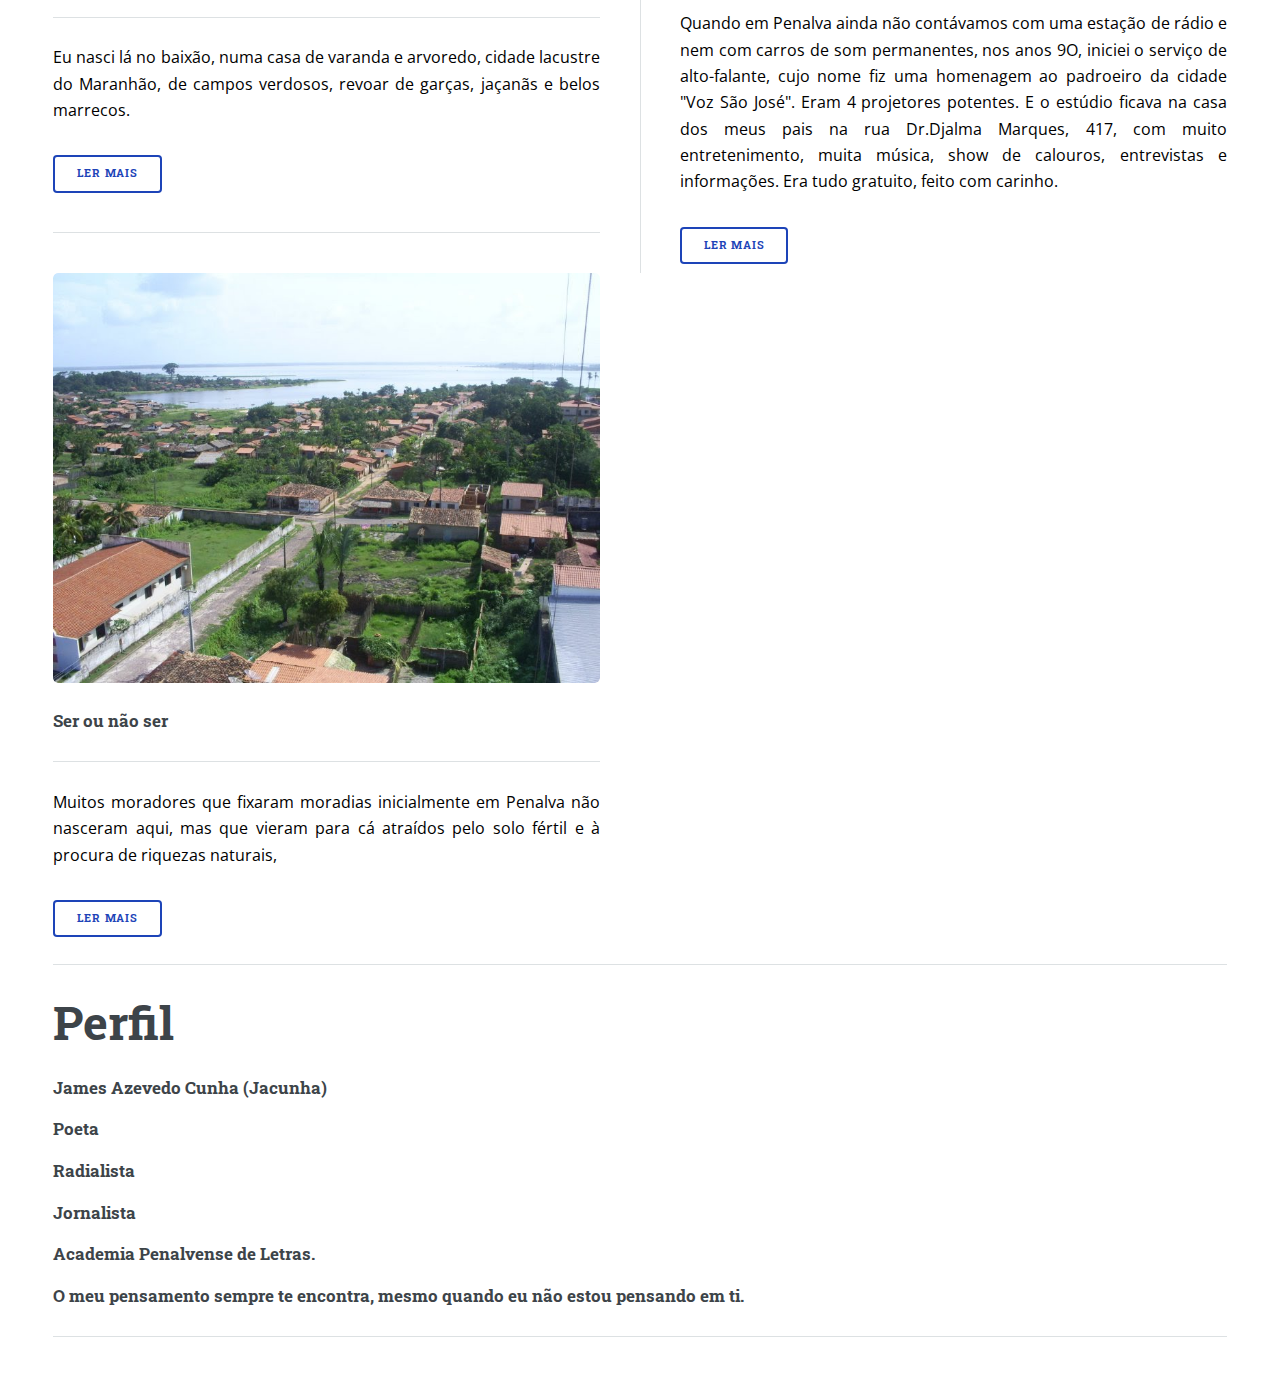
==== commit 17ffa09e: "Update index.html" ====
--- a/index.html
+++ b/index.html
@@ -98,7 +98,7 @@
 								</ul>
 								</article>
 								<article>
-								<a href="images/radiooo.jpg" class="image"><img src="images/radio5.jpg" alt="" /></a>
+								<a href="images/radiooo.jpg" class="image"><img src="images/blogradio1.jpeg" alt="" /></a>
 								<h3>Da Voz São José Para O Rádio</h3>
 								<hr>
 								<p>Quando em Penalva ainda não contávamos com uma estação de rádio e nem com carros de som permanentes, nos anos 9O, iniciei o serviço de alto-falante, cujo nome fiz uma homenagem ao padroeiro da cidade "Voz São José". Eram 4 projetores potentes. E o estúdio ficava na casa dos meus pais na rua Dr.Djalma Marques, 417, com muito entretenimento, muita música, show de calouros, entrevistas e informações. Era tudo gratuito, feito com carinho.</p>
--- a/assets/css/main.css
+++ b/assets/css/main.css
@@ -92,6 +92,7 @@
 
 /* Type */
 p{
+  font-size: 12pt;
   text-align: justify;
 }
 body, input, select, textarea {
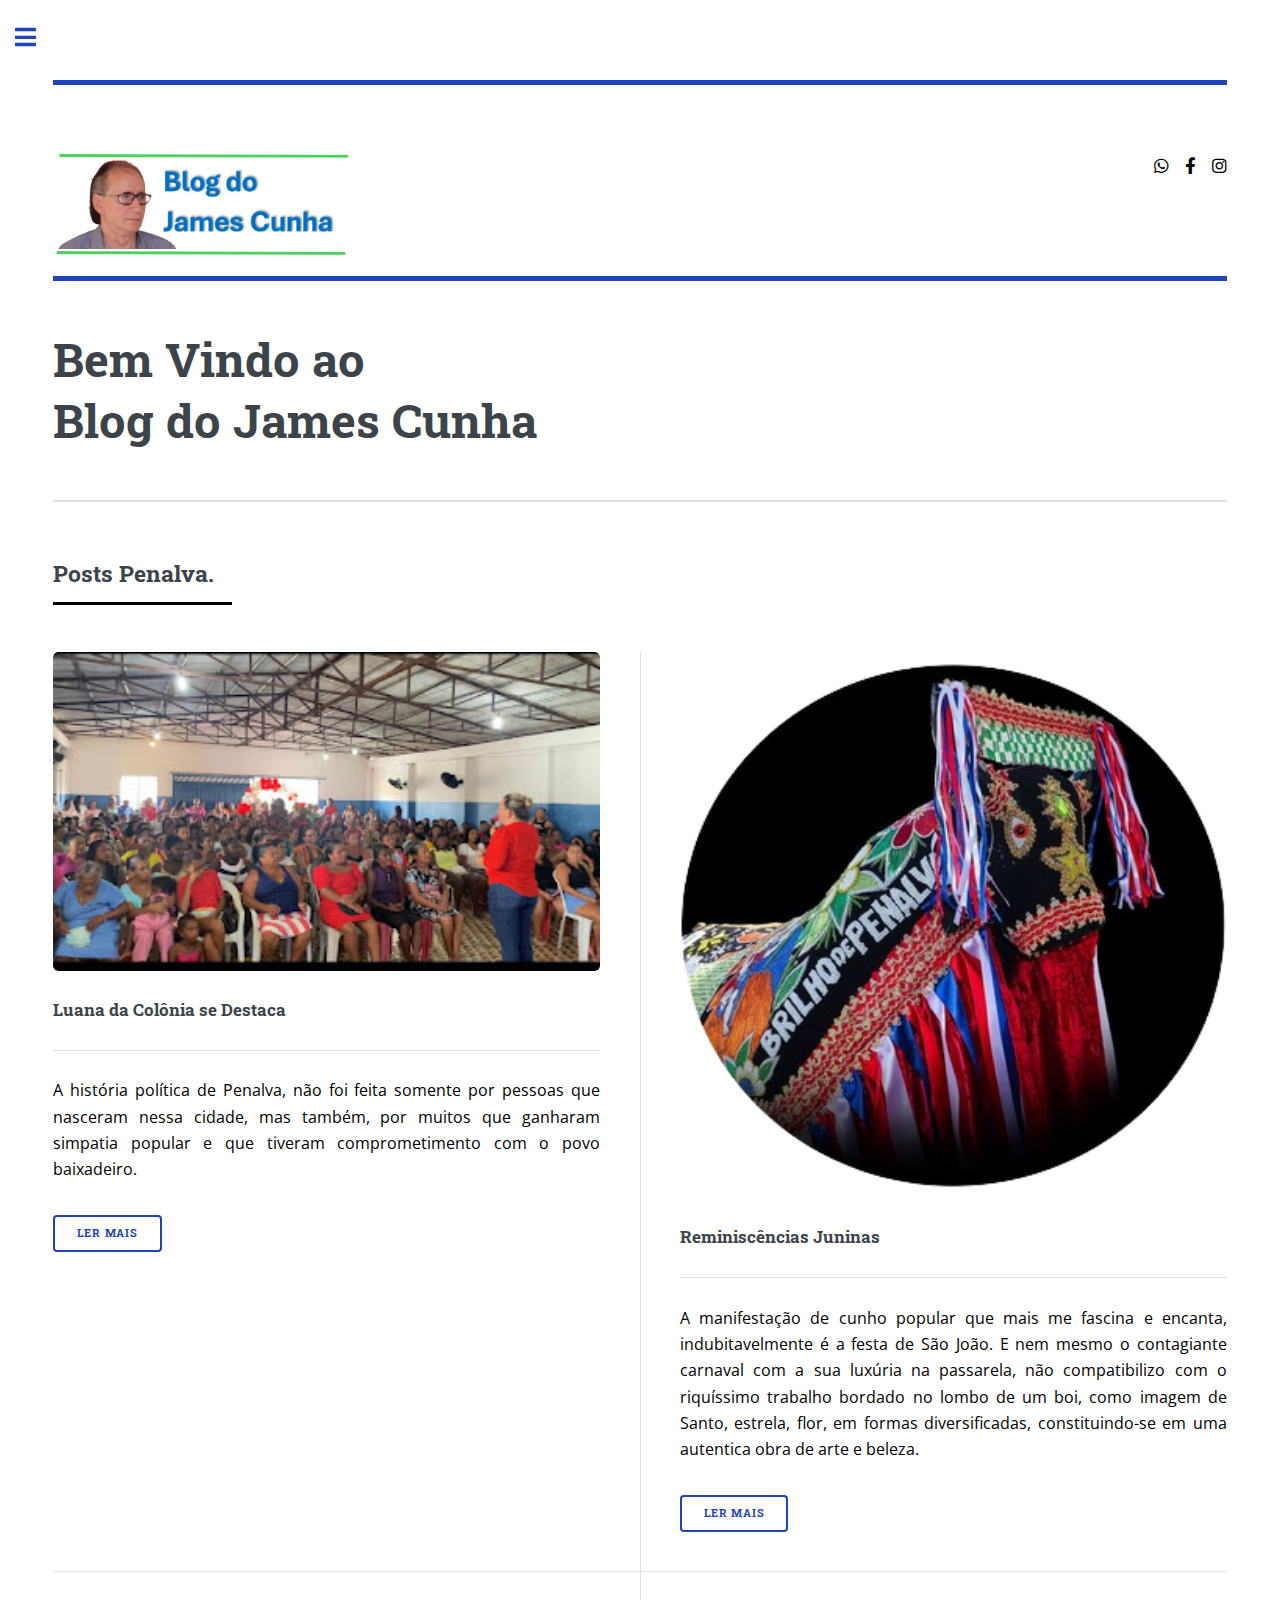
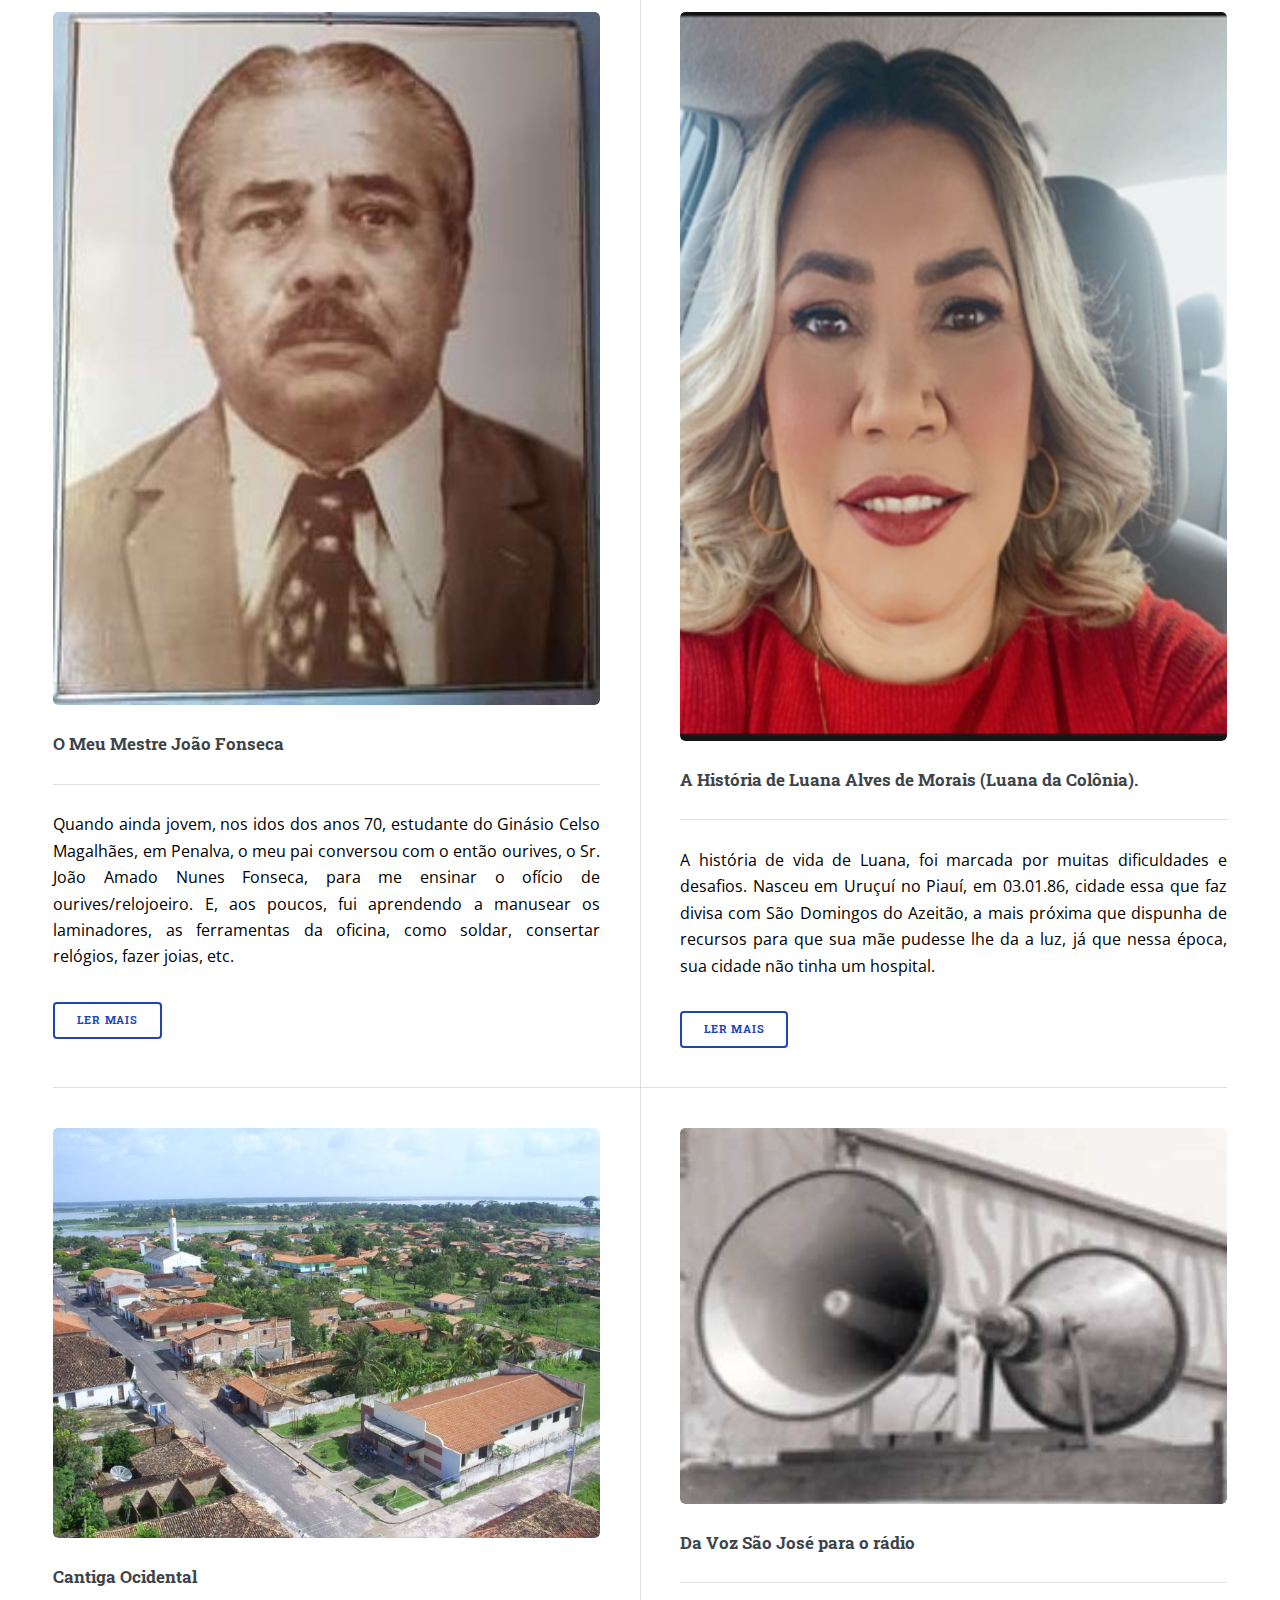
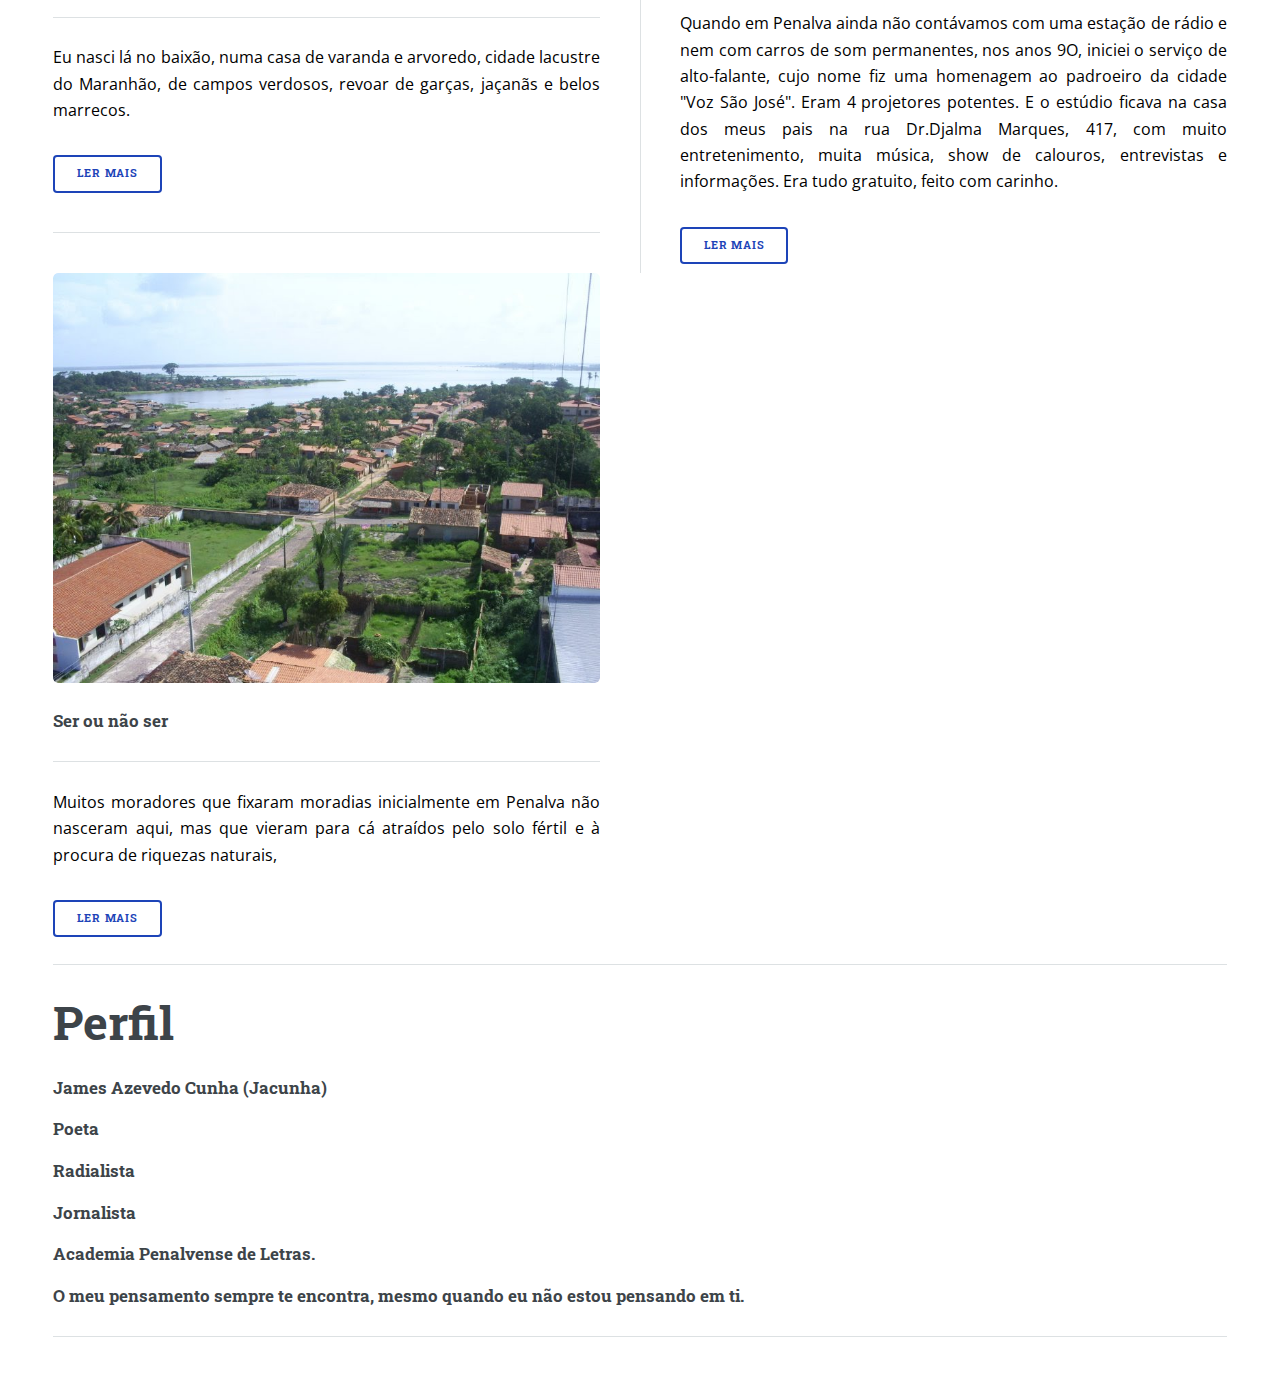
==== commit 2f604d9c: "Update index.html" ====
--- a/index.html
+++ b/index.html
@@ -99,7 +99,7 @@
 								</article>
 								<article>
 								<a href="images/radiooo.jpg" class="image"><img src="images/blogradio1.jpeg" alt="" /></a>
-								<h3>Da Voz São José Para O Rádio</h3>
+								<h3>Da Voz São José  para o rádio</h3>
 								<hr>
 								<p>Quando em Penalva ainda não contávamos com uma estação de rádio e nem com carros de som permanentes, nos anos 9O, iniciei o serviço de alto-falante, cujo nome fiz uma homenagem ao padroeiro da cidade "Voz São José". Eram 4 projetores potentes. E o estúdio ficava na casa dos meus pais na rua Dr.Djalma Marques, 417, com muito entretenimento, muita música, show de calouros, entrevistas e informações. Era tudo gratuito, feito com carinho.</p>
 								<ul class="actions">
